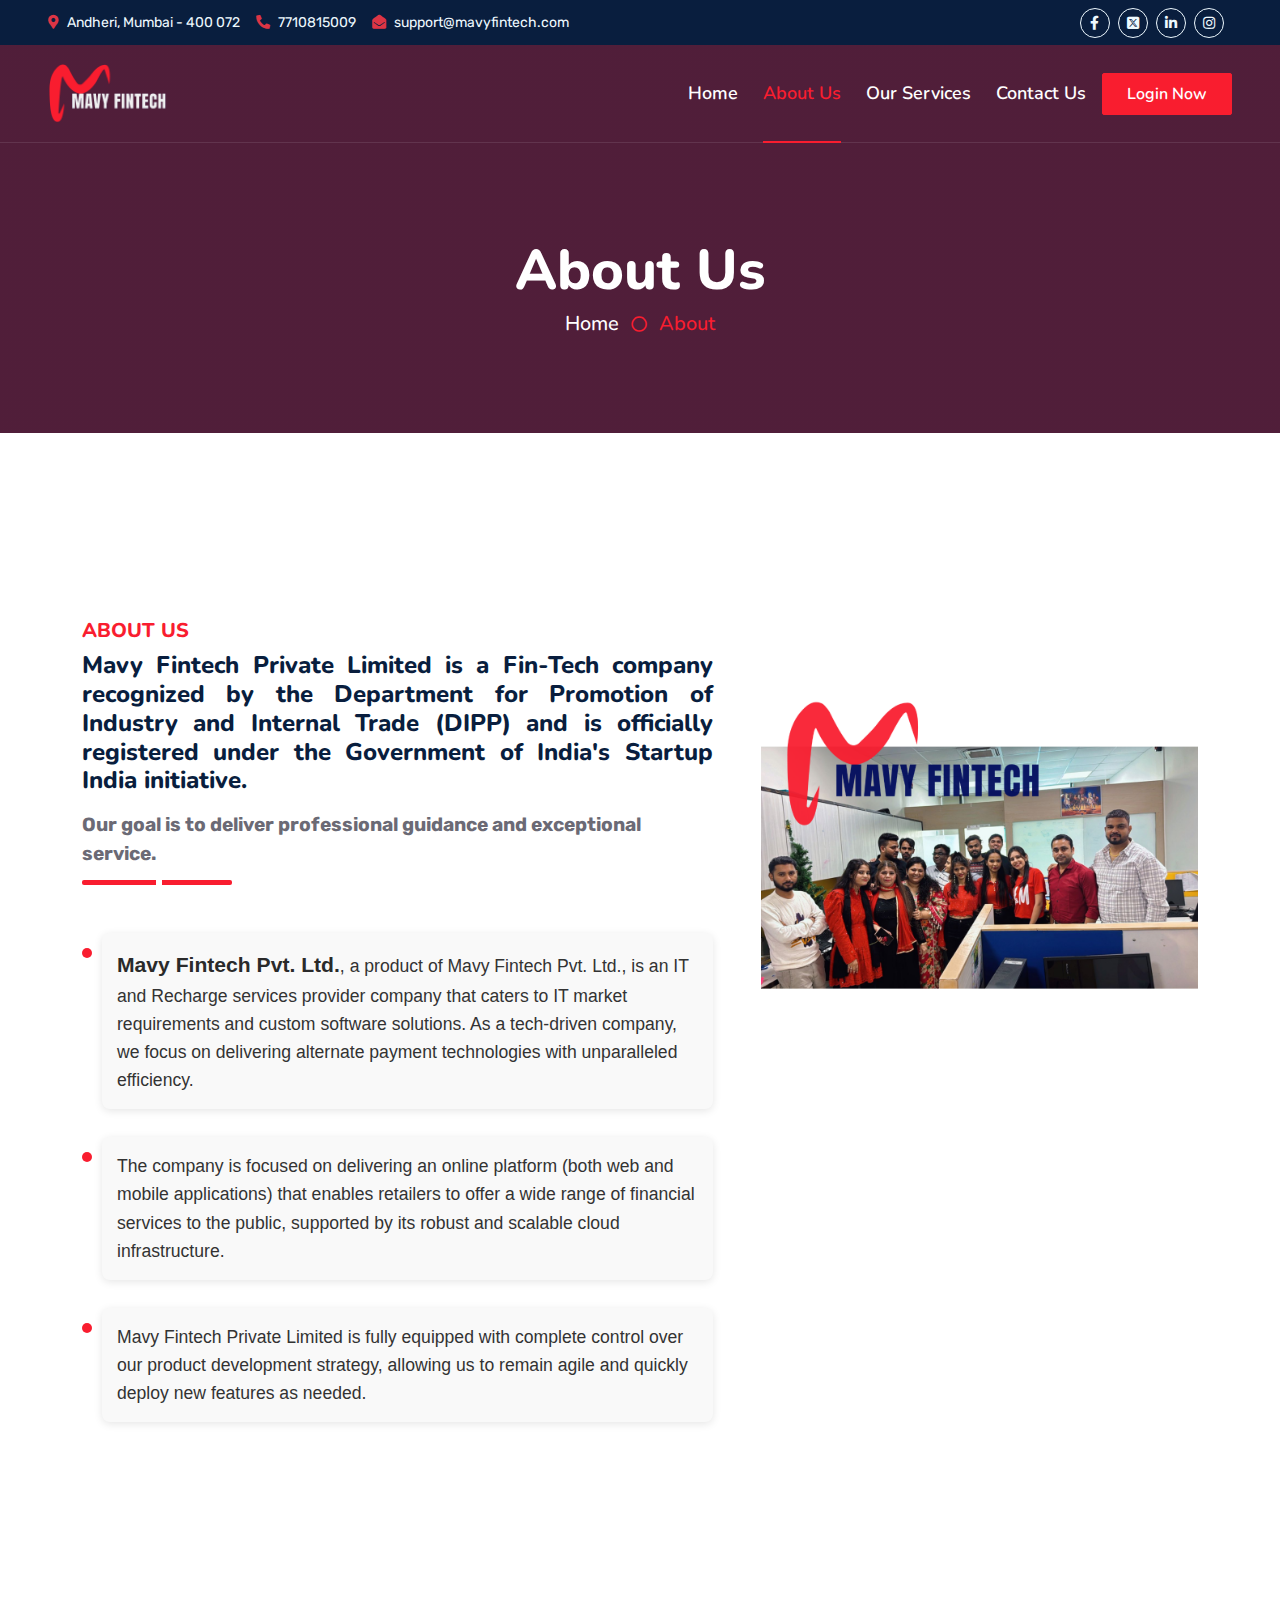
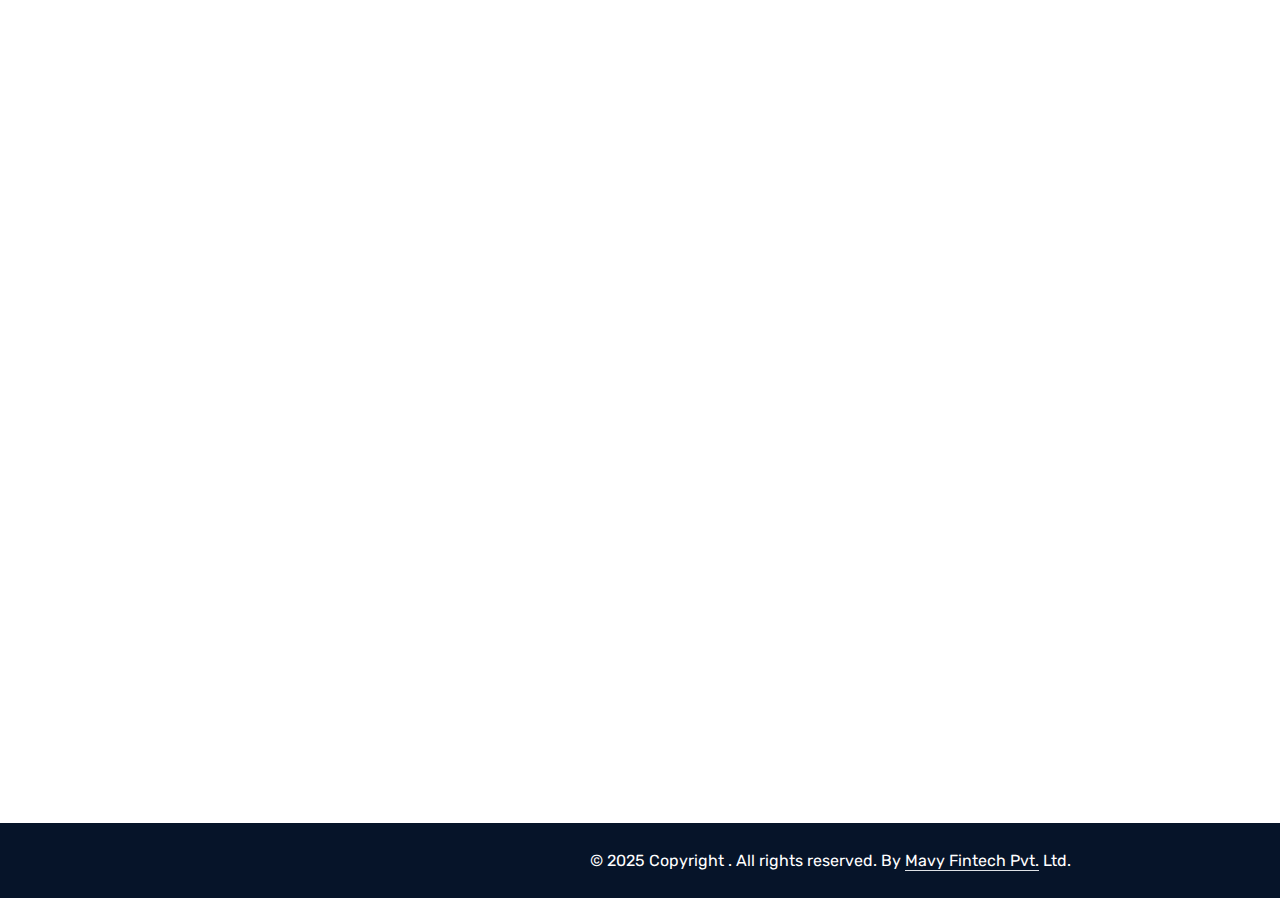
==== about.html @ 45448b8a "second commit" ====
<!DOCTYPE html>
<html lang="en">
  <head>
    <meta charset="utf-8" />
    <title>Mavy Fintech Private Limited</title>
    <meta content="width=device-width, initial-scale=1.0" name="viewport" />
    <meta content="Free HTML Templates" name="keywords" />
    <meta content="Free HTML Templates" name="description" />

    <!-- Favicon -->
    <link href="img/mavy-logo.png" rel="icon">

    <!-- Google Web Fonts -->
    <link rel="preconnect" href="https://fonts.googleapis.com" />
    <link rel="preconnect" href="https://fonts.gstatic.com" crossorigin />
    <link
      href="https://fonts.googleapis.com/css2?family=Nunito:wght@400;600;700;800&family=Rubik:wght@400;500;600;700&display=swap"
      rel="stylesheet"
    />

    <link
      href="https://cdnjs.cloudflare.com/ajax/libs/font-awesome/6.7.2/css/all.min.css"
      rel="stylesheet"
    />
    <!-- Flaticon CDN -->
    <link
      rel="stylesheet"
      href="https://cdnjs.cloudflare.com/ajax/libs/font-awesome/5.15.4/css/all.min.css"
    />

    <!-- Icon Font Stylesheet -->
    <link
      href="https://cdnjs.cloudflare.com/ajax/libs/font-awesome/5.10.0/css/all.min.css"
      rel="stylesheet"
    />
    <link
      href="https://cdn.jsdelivr.net/npm/bootstrap-icons@1.4.1/font/bootstrap-icons.css"
      rel="stylesheet"
    />

    <!-- Libraries Stylesheet -->
    <link href="lib/owlcarousel/assets/owl.carousel.min.css" rel="stylesheet" />
    <link href="lib/animate/animate.min.css" rel="stylesheet" />

    <!-- Customized Bootstrap Stylesheet -->
    <link href="css/bootstrap.min.css" rel="stylesheet" />

    <!-- Template Stylesheet -->
    <link href="css/style.css" rel="stylesheet" />
  </head>

  <body>
    <!-- Spinner Start -->
    <div
      id="spinner"
      class="show bg-white position-fixed translate-middle w-100 vh-100 top-50 start-50 d-flex align-items-center justify-content-center"
    >
      <div class="spinner"></div>
    </div>
    <!-- Spinner End -->

    <!-- Topbar Start -->
    <div class="container-fluid bg-dark px-5 d-none d-lg-block">
      <div class="row gx-0">
        <div class="col-lg-8 text-center text-lg-start mb-2 mb-lg-0">
          <div class="d-inline-flex align-items-center" style="height: 45px">
            <small class="me-3 text-light"
              ><i class="fa fa-map-marker-alt me-2 text-danger"></i>Andheri,
              Mumbai - 400 072</small
            >
            <small class="me-3 text-light"
              ><i class="fa fa-phone-alt me-2 text-danger"></i>7710815009</small
            >
            <small class="text-light"
              ><i class="fa fa-envelope-open me-2 text-danger"></i
              >support@mavyfintech.com</small
            >
          </div>
        </div>
        <div class="col-lg-4 text-center text-lg-end">
          <div class="d-inline-flex align-items-center" style="height: 45px">
            <a
              class="btn btn-sm btn-outline-light btn-sm-square rounded-circle me-2"
              href="https://www.facebook.com/mavyfintech"
              ><i class="fab fa-facebook-f fw-normal"></i
            ></a>
            <a
              class="btn btn-sm btn-outline-light btn-sm-square rounded-circle me-2"
              href="https://x.com/Mavyfintech"
              ><i class="fa-brands fa-square-x-twitter"></i
            ></a>
            <a
              class="btn btn-sm btn-outline-light btn-sm-square rounded-circle me-2"
              href="https://www.linkedin.com/company/mavy-fintech/"
              ><i class="fab fa-linkedin-in fw-normal"></i
            ></a>
            <a
              class="btn btn-sm btn-outline-light btn-sm-square rounded-circle me-2"
              href="https://www.instagram.com/mavyfintech/"
              ><i class="fab fa-instagram fw-normal"></i
            ></a>
          </div>
        </div>
      </div>
    </div>
    <!-- Topbar End -->

    <!-- Navbar Start -->
    <div class="container-fluid position-relative p-0">
      <nav class="navbar navbar-expand-lg navbar-dark px-5 py-3 py-lg-0">
        <a href="index.html" class="navbar-brand p-0">
          <img
            id="logo"
            src="img/mavy-logo-change.png"
            alt="Image"
            style="width: 120px"
          />
        </a>
        <button
          class="navbar-toggler"
          type="button"
          data-bs-toggle="collapse"
          data-bs-target="#navbarCollapse"
        >
          <span class="fa fa-bars"></span>
        </button>
        <div class="collapse navbar-collapse" id="navbarCollapse">
          <div class="navbar-nav ms-auto py-0">
            <a href="index.html" class="nav-item nav-link">Home</a>
            <a href="#aboutus" class="nav-item nav-link active">About Us</a>
            <a href="service.html" class="nav-item nav-link">Our Services</a>
            <a href="contact.html" class="nav-item nav-link">Contact Us</a>
          </div>
          <!-- <butaton
            type="button"
            class="btn text-primary ms-3"
            data-bs-toggle="modal"
            data-bs-target="#searchModal"
            ><i class="fa fa-search"></i
          ></butaton> -->
          <a
            href="#"
            class="btn btn-primary py-2 px-4 ms-3"
            >Login Now</a
          >
        </div>
      </nav>

      <div
        class="container-fluid bg-primary py-5 bg-header"
        style="margin-bottom: 90px"
      >
        <div class="row py-5">
          <div class="col-12 pt-lg-5 mt-lg-5 text-center">
            <h1 class="display-4 text-white animated zoomIn">About Us</h1>
            <a href="" class="h5 text-white">Home</a>
            <i class="far fa-circle text-primary px-2"></i>
            <a href="#aboutus" class="h5 text-primary">About</a>
          </div>
        </div>
      </div>
    </div>
    <!-- Navbar End -->

    <!-- Full Screen Search Start -->
    <div class="modal fade" id="searchModal" tabindex="-1">
      <div class="modal-dialog modal-fullscreen">
        <div class="modal-content" style="background: rgba(9, 30, 62, 0.7)">
          <div class="modal-header border-0">
            <button
              type="button"
              class="btn bg-white btn-close"
              data-bs-dismiss="modal"
              aria-label="Close"
            ></button>
          </div>
          <div
            class="modal-body d-flex align-items-center justify-content-center"
          >
            <div class="input-group" style="max-width: 600px">
              <input
                type="text"
                class="form-control bg-transparent border-primary p-3"
                placeholder="Type search keyword"
              />
              <button class="btn btn-primary px-4">
                <i class="bi bi-search"></i>
              </button>
            </div>
          </div>
        </div>
      </div>
    </div>
    <!-- Full Screen Search End -->

    <!-- About Start -->
    <div
      id="aboutus"
      class="container-fluid py-5 wow fadeInUp"
      data-wow-delay="0.1s"
    >
      <div class="container py-5">
        <div class="row g-5">
          <div class="col-lg-7">
            <div class="section-title position-relative pb-3 mb-5">
              <h5 class="fw-bold text-primary text-uppercase">About Us</h5>
              <h1
                class="mb-3"
                style="
                  font-size: 1.5rem;
                  font-weight: bold;
                  text-align: justify;
                "
              >
                Mavy Fintech Private Limited is a Fin-Tech company recognized by
                the Department for Promotion of Industry and Internal Trade
                (DIPP) and is officially registered under the Government of
                India's Startup India initiative.
              </h1>
              <span class="mb-3" style="font-weight: bold; font-size: 1.2rem"
                >Our goal is to deliver professional guidance and exceptional
                service.</span
              >
            </div>
            <div
              style="font-size: 1.1rem; color: #555; line-height: 1.6"
              class="about-details"
            >
              <ul class="company-list">
                <li class="company-item">
                  <strong>Mavy Fintech Pvt. Ltd.</strong>, a product of Mavy
                  Fintech Pvt. Ltd., is an IT and Recharge services provider
                  company that caters to IT market requirements and custom
                  software solutions. As a tech-driven company, we focus on
                  delivering alternate payment technologies with unparalleled
                  efficiency.
                </li>
                <br />
                <li class="company-item">
                  The company is focused on delivering an online platform (both
                  web and mobile applications) that enables retailers to offer a
                  wide range of financial services to the public, supported by
                  its robust and scalable cloud infrastructure.
                </li>
                <br />
                <li class="company-item">
                  Mavy Fintech Private Limited is fully equipped with complete
                  control over our product development strategy, allowing us to
                  remain agile and quickly deploy new features as needed.
                </li>
              </ul>
            </div>
            <!-- <div class="row g-0 mb-3" style="margin-top: 100px;">
              <div class="col-sm-6 wow zoomIn" data-wow-delay="0.2s">
                <h5 class="mb-3">
                  <i class="fa fa-check text-primary me-3"></i>Highest
                  Commission
                </h5>
                <h5 class="mb-3">
                  <i class="fa fa-check text-primary me-3"></i>Premium Features
                </h5>
              </div>
              <div class="col-sm-6 wow zoomIn" data-wow-delay="0.4s">
                <h5 class="mb-3">
                  <i class="fa fa-check text-primary me-3"></i>24/7 Support
                </h5>
              </div>
            </div> -->
            <div
              class="d-flex align-items-center mb-4 wow fadeIn"
              data-wow-delay="0.6s"
            >
              <!-- <div
                  class="bg-primary d-flex align-items-center justify-content-center rounded"
                  style="width: 60px; height: 60px"
                >
                  <i class="fa fa-phone-alt text-white"></i>
                </div> -->
              <!-- <div class="ps-4">
                  <h5 class="mb-2">Call to ask any question</h5>
                  <h4 class="text-primary mb-0">+012 345 6789</h4>
                </div> -->
            </div>
            <a
              href="about.html"
              class="btn btn-primary py-3 px-5 mt-3 wow zoomIn"
              data-wow-delay="0.9s"
              >Know More</a
            >
          </div>
          <div
            class="col-lg-5 text-center py-5"
            style="position: relative; min-height: 500px; overflow: hidden"
          >
            <!-- <h1
              class="text-primary"
              style="font-size: 2.2rem; font-weight: bold; margin-bottom: 20px"
            >
              Our Core Team
            </h1> -->
            <div
              style="
                position: relative;
                height: 400px;
                overflow: hidden;
                border-radius: 20px;
                /* box-shadow: 0 8px 20px rgba(0, 0, 0, 0.15); */
              "
            >
              <img
                class="wow zoomIn"
                data-wow-delay="0.9s"
                src="img/mavygroup.png"
                alt="Mavy Group"
                style="
                  width: 100%;
                  height: 100%;
                  object-fit: cover;
                  border-radius: 20px;
                  transition: transform 0.4s ease-in-out;
                "
                onmouseover="this.style.transform='scale(1.08)';"
                onmouseout="this.style.transform='scale(1)';"
              />
            </div>
            <div
              style="
                position: relative;
                height: 400px;
                overflow: hidden;
                border-radius: 20px;
                /* box-shadow: 0 8px 20px rgba(0, 0, 0, 0.15); */
              "
            >
              <img
                class="wow zoomIn"
                data-wow-delay="0.9s"
                src="img/DIPP.png"
                alt="Mavy Group"
                style="
                  width: 100%;
                  height: 100%;
                  object-fit: cover;
                  border-radius: 20px;
                  transition: transform 0.4s ease-in-out;
                "
                onmouseover="this.style.transform='scale(1.08)';"
                onmouseout="this.style.transform='scale(1)';"
              />
            </div>
          </div>
        </div>
      </div>
    </div>
    <!-- About End -->

    <!-- Premium features start -->

    <!-- Premium features end -->
    <!-- Team Start -->
    <!-- <div class="container-fluid py-5 wow fadeInUp" data-wow-delay="0.1s">
      <div class="container py-5">
        <div
          class="section-title text-center position-relative pb-3 mb-5 mx-auto"
          style="max-width: 600px"
        >
          <h5 class="fw-bold text-primary text-uppercase">Team Members</h5>
          <h1 class="mb-0">Professional Stuffs Ready to Help Your Business</h1>
        </div>
        <div class="row g-5">
          <div class="col-lg-4 wow slideInUp" data-wow-delay="0.3s">
            <div class="team-item bg-light rounded overflow-hidden">
              <div class="team-img position-relative overflow-hidden">
                <img class="img-fluid w-100" src="img/team-1.jpg" alt="" />
                <div class="team-social">
                  <a
                    class="btn btn-lg btn-primary btn-lg-square rounded"
                    href=""
                    ><i class="fab fa-twitter fw-normal"></i
                  ></a>
                  <a
                    class="btn btn-lg btn-primary btn-lg-square rounded"
                    href=""
                    ><i class="fab fa-facebook-f fw-normal"></i
                  ></a>
                  <a
                    class="btn btn-lg btn-primary btn-lg-square rounded"
                    href=""
                    ><i class="fab fa-instagram fw-normal"></i
                  ></a>
                  <a
                    class="btn btn-lg btn-primary btn-lg-square rounded"
                    href=""
                    ><i class="fab fa-linkedin-in fw-normal"></i
                  ></a>
                </div>
              </div>
              <div class="text-center py-4">
                <h4 class="text-primary">Full Name</h4>
                <p class="text-uppercase m-0">Designation</p>
              </div>
            </div>
          </div>
          <div class="col-lg-4 wow slideInUp" data-wow-delay="0.6s">
            <div class="team-item bg-light rounded overflow-hidden">
              <div class="team-img position-relative overflow-hidden">
                <img class="img-fluid w-100" src="img/team-2.jpg" alt="" />
                <div class="team-social">
                  <a
                    class="btn btn-lg btn-primary btn-lg-square rounded"
                    href=""
                    ><i class="fab fa-twitter fw-normal"></i
                  ></a>
                  <a
                    class="btn btn-lg btn-primary btn-lg-square rounded"
                    href=""
                    ><i class="fab fa-facebook-f fw-normal"></i
                  ></a>
                  <a
                    class="btn btn-lg btn-primary btn-lg-square rounded"
                    href=""
                    ><i class="fab fa-instagram fw-normal"></i
                  ></a>
                  <a
                    class="btn btn-lg btn-primary btn-lg-square rounded"
                    href=""
                    ><i class="fab fa-linkedin-in fw-normal"></i
                  ></a>
                </div>
              </div>
              <div class="text-center py-4">
                <h4 class="text-primary">Full Name</h4>
                <p class="text-uppercase m-0">Designation</p>
              </div>
            </div>
          </div>
          <div class="col-lg-4 wow slideInUp" data-wow-delay="0.9s">
            <div class="team-item bg-light rounded overflow-hidden">
              <div class="team-img position-relative overflow-hidden">
                <img class="img-fluid w-100" src="img/team-3.jpg" alt="" />
                <div class="team-social">
                  <a
                    class="btn btn-lg btn-primary btn-lg-square rounded"
                    href=""
                    ><i class="fab fa-twitter fw-normal"></i
                  ></a>
                  <a
                    class="btn btn-lg btn-primary btn-lg-square rounded"
                    href=""
                    ><i class="fab fa-facebook-f fw-normal"></i
                  ></a>
                  <a
                    class="btn btn-lg btn-primary btn-lg-square rounded"
                    href=""
                    ><i class="fab fa-instagram fw-normal"></i
                  ></a>
                  <a
                    class="btn btn-lg btn-primary btn-lg-square rounded"
                    href=""
                    ><i class="fab fa-linkedin-in fw-normal"></i
                  ></a>
                </div>
              </div>
              <div class="text-center py-4">
                <h4 class="text-primary">Full Name</h4>
                <p class="text-uppercase m-0">Designation</p>
              </div>
            </div>
          </div>
        </div>
      </div>
    </div> -->
    <!-- Team End -->

    <!-- Vendor Start -->
    <div class="container-fluid py-5 wow fadeInUp" data-wow-delay="0.1s">
      <div class="container py-5 mb-5">
        <div
          class="section-title text-center position-relative pb-3 mb-5 mx-auto"
          style="max-width: 600px"
        >
          <h1 class="mb-0">Our Trusted Alliances</h1>
        </div>
        <div class="bg-white">
          <div class="owl-carousel vendor-carousel">
            <img src="img/touras.png" alt="Touras Logo" />
            <img src="img/ISERVEU-MAIN-LOGO.png" alt="ISERVEU Logo" />
            <img
              src="img/Airtel_Payments_Bank_logo.svg.png"
              alt="Airtel Logo"
            />
            <img src="img/PayMonk_Logo-300x110.png" alt="PayMonk Logo" />
            <img src="img/MobiKwik-Logo-png_480x480.png" alt="MobiKwik Logo" />
          </div>
        </div>
      </div>
    </div>

    <!-- Vendor End -->

    <!-- Footer Start -->
    <div
      class="container-fluid bg-dark text-light mt-5 wow fadeInUp"
      data-wow-delay="0.1s"
    >
      <div class="container">
        <div class="row gx-5">
          <div class="col-lg-4 col-md-6 footer-about">
            <div
              class="d-flex flex-column align-items-start justify-content-center text-center h-100 p-4"
              style="background-color: #030734"
            >
              <a href="index.html" class="navbar-brand">
                <img
                  id="logo"
                  src="img/mavy-logo-change.png"
                  alt="Image"
                  style="width: 120px"
                />
              </a>
              <p class="mt-3 mb-4" style="text-align: justify">
                Mavy Fintech Pvt. Ltd. a Product of Mavy Fintech Pvt. Ltd. is an
                IT and Recharge services provider company and deals with IT
                market Requirements and custom software. Ours is a tech driven
                company, focusing on alternate payment technologies.
              </p>
            </div>
          </div>
          <div class="col-lg-8 col-md-6">
            <div class="row gx-5">
              <div class="col-lg-4 col-md-12 pt-5 mb-5">
                <div
                  class="section-title section-title-sm position-relative pb-3 mb-4"
                >
                  <h3 class="text-light mb-0">Get In Touch</h3>
                </div>
                <div class="d-flex mb-2">
                  <i class="bi bi-geo-alt text-primary me-2"></i>
                  <p class="mb-0">Andheri, Mumbai - 400 072</p>
                </div>
                <div class="d-flex mb-2">
                  <i class="bi bi-envelope-open text-primary me-2"></i>
                  <p class="mb-0">support@mavyfintech.com</p>
                </div>
                <div class="d-flex mb-2">
                  <i class="bi bi-telephone text-primary me-2"></i>
                  <p class="mb-0">7710815009</p>
                </div>
                <div class="d-flex mt-4">
                  <a
                    class="btn btn-primary btn-square me-2"
                    href="https://www.facebook.com/mavyfintech"
                    ><i class="fab fa-facebook-f fw-normal"></i
                  ></a>
                  <a
                    class="btn btn-primary btn-square me-2"
                    href="https://x.com/Mavyfintech"
                    ><i class="fa-brands fa-square-x-twitter"></i
                  ></a>
                  <a
                    class="btn btn-primary btn-square me-2"
                    href="https://www.linkedin.com/company/mavy-fintech/ "
                    ><i class="fab fa-linkedin-in fw-normal"></i
                  ></a>
                  <a
                    class="btn btn-primary btn-square"
                    href="https://www.instagram.com/mavyfintech/"
                    ><i class="fab fa-instagram fw-normal"></i
                  ></a>
                </div>
              </div>
              <div class="col-lg-4 col-md-12 pt-0 pt-lg-5 mb-5">
                <div
                  class="section-title section-title-sm position-relative pb-3 mb-4"
                >
                  <h3 class="text-light mb-0">Quick Links</h3>
                </div>
                <div
                  class="link-animated d-flex flex-column justify-content-start"
                >
                  <a class="text-light mb-2" href="index.html"
                    ><i class="bi bi-arrow-right text-primary me-2"></i>Home</a
                  >
                  <a class="text-light mb-2" href="#aboutus"
                    ><i class="bi bi-arrow-right text-primary me-2"></i>About Us
                    </a
                  >
                  <a class="text-light mb-2" href="service.html"
                    ><i class="bi bi-arrow-right text-primary me-2"></i>Our
                    Services</a
                  >
                  <!-- <a class="text-light mb-2" href="#"
                  ><i class="bi bi-arrow-right text-primary me-2"></i>Meet The
                  Team</a
                > -->
                  <!-- <a class="text-light mb-2" href="#"
                  ><i class="bi bi-arrow-right text-primary me-2"></i>Latest
                  Blog</a
                > -->
                  <a class="text-light" href="contact.html"
                    ><i class="bi bi-arrow-right text-primary me-2"></i>Contact
                    Us</a
                  >
                </div>
              </div>
              <div class="col-lg-4 col-md-12 pt-0 pt-lg-5 mb-5">
                <div
                  class="section-title section-title-sm position-relative pb-3 mb-4"
                >
                  <h3 class="text-light mb-0">Terms & Policies</h3>
                </div>
                <div
                  class="link-animated d-flex flex-column justify-content-start"
                >
                  <a class="text-light mb-2" href="term&condition.html"
                    ><i class="bi bi-arrow-right text-primary me-2"></i>Terms &
                    Conditions</a
                  >
                  <a class="text-light mb-2" href="#"
                    ><i class="bi bi-arrow-right text-primary me-2"></i>Privacy
                    Policy</a
                  >
                  <a class="text-light mb-2" href="#"
                    ><i class="bi bi-arrow-right text-primary me-2"></i>Refunds
                    & Cancellations</a
                  >
                </div>
              </div>
            </div>
          </div>
        </div>
      </div>
    </div>
    <div class="container-fluid text-white" style="background: #061429">
      <div class="container text-center">
        <div class="row justify-content-end">
          <div class="col-lg-8 col-md-6">
            <div
              class="d-flex align-items-center justify-content-center"
              style="height: 75px"
            >
              <p class="mb-0">
                &copy; 2025 Copyright . All rights reserved. By
                <a class="text-white border-bottom" href="#"
                  >Mavy Fintech Pvt.</a
                >
                Ltd.
              </p>
            </div>
          </div>
        </div>
      </div>
    </div>
    <!-- Footer End -->

    <!-- Back to Top -->
    <a href="#" class="btn btn-lg btn-primary btn-lg-square rounded back-to-top"
      ><i class="bi bi-arrow-up"></i
    ></a>

    <!-- JavaScript Libraries -->
    <script src="https://code.jquery.com/jquery-3.4.1.min.js"></script>
    <script src="https://cdn.jsdelivr.net/npm/bootstrap@5.0.0/dist/js/bootstrap.bundle.min.js"></script>
    <script src="lib/wow/wow.min.js"></script>
    <script src="lib/easing/easing.min.js"></script>
    <script src="lib/waypoints/waypoints.min.js"></script>
    <script src="lib/counterup/counterup.min.js"></script>
    <script src="lib/owlcarousel/owl.carousel.min.js"></script>

    <!-- Template Javascript -->
    <script src="js/main.js"></script>
    <script>
      window.addEventListener("load", () => {
        const listItems = document.querySelectorAll("ul li");
        listItems.forEach((item, index) => {
          setTimeout(() => {
            item.classList.add("show");
          }, index * 200); // Delay for each item to create staggered animation
        });
      });
    </script>
  </body>
</html>
---- css/style.css ----
/********** Template CSS **********/
:root {
  --primary: #f91d2f;
  --secondary: #34ad54;
  --light: #eef9ff;
  --dark: #091e3e;
}

/*** Spinner ***/
.spinner {
  width: 40px;
  height: 40px;
  background: var(--primary);
  margin: 100px auto;
  -webkit-animation: sk-rotateplane 1.2s infinite ease-in-out;
  animation: sk-rotateplane 1.2s infinite ease-in-out;
}

@-webkit-keyframes sk-rotateplane {
  0% {
    -webkit-transform: perspective(120px);
  }
  50% {
    -webkit-transform: perspective(120px) rotateY(180deg);
  }
  100% {
    -webkit-transform: perspective(120px) rotateY(180deg) rotateX(180deg);
  }
}

@keyframes sk-rotateplane {
  0% {
    transform: perspective(120px) rotateX(0deg) rotateY(0deg);
    -webkit-transform: perspective(120px) rotateX(0deg) rotateY(0deg);
  }
  50% {
    transform: perspective(120px) rotateX(-180.1deg) rotateY(0deg);
    -webkit-transform: perspective(120px) rotateX(-180.1deg) rotateY(0deg);
  }
  100% {
    transform: perspective(120px) rotateX(-180deg) rotateY(-179.9deg);
    -webkit-transform: perspective(120px) rotateX(-180deg) rotateY(-179.9deg);
  }
}

#spinner {
  opacity: 0;
  visibility: hidden;
  transition: opacity 0.5s ease-out, visibility 0s linear 0.5s;
  z-index: 99999;
}

#spinner.show {
  transition: opacity 0.5s ease-out, visibility 0s linear 0s;
  visibility: visible;
  opacity: 1;
}

/*** Heading ***/
h1,
h2,
.fw-bold {
  font-weight: 800 !important;
}

h3,
h4,
.fw-semi-bold {
  font-weight: 700 !important;
}

h5,
h6,
.fw-medium {
  font-weight: 600 !important;
}

/*** Button ***/
.btn {
  font-family: "Nunito", sans-serif;
  font-weight: 600;
  transition: 0.5s;
}

.btn-primary,
.btn-secondary {
  color: #ffffff;
  box-shadow: inset 0 0 0 50px transparent;
}

.btn-primary:hover {
  box-shadow: inset 0 0 0 0 var(--primary);
}

.btn-secondary:hover {
  box-shadow: inset 0 0 0 0 var(--secondary);
}

.btn-square {
  width: 36px;
  height: 36px;
}

.btn-sm-square {
  width: 30px;
  height: 30px;
}

.btn-lg-square {
  width: 48px;
  height: 48px;
}

.btn-square,
.btn-sm-square,
.btn-lg-square {
  padding-left: 0;
  padding-right: 0;
  text-align: center;
}

/*** Navbar ***/
.navbar-dark .navbar-nav .nav-link {
  font-family: "Nunito", sans-serif;
  position: relative;
  margin-left: 25px;
  padding: 35px 0;
  color: #ffffff;
  font-size: 18px;
  font-weight: 600;
  outline: none;
  transition: 0.5s;
}

.sticky-top.navbar-dark .navbar-nav .nav-link {
  padding: 20px 0;
  color: var(--dark);
}

.navbar-dark .navbar-nav .nav-link:hover,
.navbar-dark .navbar-nav .nav-link.active {
  color: var(--primary);
}

.navbar-dark .navbar-brand h1 {
  color: #ffffff;
}

.navbar-dark .navbar-toggler {
  color: var(--primary) !important;
  border-color: var(--primary) !important;
}

@media (max-width: 991.98px) {
  .sticky-top.navbar-dark {
    position: relative;
    background: #ffffff;
  }

  .navbar-dark .navbar-nav .nav-link,
  .navbar-dark .navbar-nav .nav-link.show,
  .sticky-top.navbar-dark .navbar-nav .nav-link {
    padding: 10px 0;
    color: var(--light);
  }

  .navbar{
    background-color: #2a2a2a;
  }

  .navbar-dark .navbar-brand h1 {
    color: var(--primary);
  }
}

@media (min-width: 992px) {
  .navbar-dark {
    position: absolute;
    width: 100%;
    top: 0;
    left: 0;
    border-bottom: 1px solid rgba(256, 256, 256, 0.1);
    z-index: 999;
  }

  .sticky-top.navbar-dark {
    position: fixed;
    background: #ffffff;
  }

  .navbar-dark .navbar-nav .nav-link::before {
    position: absolute;
    content: "";
    width: 0;
    height: 2px;
    bottom: -1px;
    left: 50%;
    background: var(--primary);
    transition: 0.5s;
  }

  .navbar-dark .navbar-nav .nav-link:hover::before,
  .navbar-dark .navbar-nav .nav-link.active::before {
    width: 100%;
    left: 0;
  }

  .navbar-dark .navbar-nav .nav-link.nav-contact::before {
    display: none;
  }

  .sticky-top.navbar-dark .navbar-brand h1 {
    color: var(--primary);
  }
}

/*** Carousel ***/
.carousel-caption {
  top: 0;
  left: 0;
  right: 0;
  bottom: 0;
  background: rgba(9, 30, 62, 0.7);
  z-index: 1;
}

@media (max-width: 576px) {
  .carousel-caption h5 {
    font-size: 14px;
    font-weight: 500 !important;
  }

  .carousel-caption h1 {
    font-size: 30px;
    font-weight: 600 !important;
  }
}

.carousel-control-prev,
.carousel-control-next {
  width: 10%;
}

.carousel-control-prev-icon,
.carousel-control-next-icon {
  width: 3rem;
  height: 3rem;
}

/*** Section Title ***/
.section-title::before {
  position: absolute;
  content: "";
  width: 150px;
  height: 5px;
  left: 0;
  bottom: 0;
  background: var(--primary);
  border-radius: 2px;
}

.section-title.text-center::before {
  left: 50%;
  margin-left: -75px;
}

.section-title.section-title-sm::before {
  width: 90px;
  height: 3px;
}

.section-title::after {
  position: absolute;
  content: "";
  width: 6px;
  height: 5px;
  bottom: 0px;
  background: #ffffff;
  -webkit-animation: section-title-run 5s infinite linear;
  animation: section-title-run 5s infinite linear;
}

.section-title.section-title-sm::after {
  width: 4px;
  height: 3px;
}

.section-title.text-center::after {
  -webkit-animation: section-title-run-center 5s infinite linear;
  animation: section-title-run-center 5s infinite linear;
}

.section-title.section-title-sm::after {
  -webkit-animation: section-title-run-sm 5s infinite linear;
  animation: section-title-run-sm 5s infinite linear;
}

@-webkit-keyframes section-title-run {
  0% {
    left: 0;
  }
  50% {
    left: 145px;
  }
  100% {
    left: 0;
  }
}

@-webkit-keyframes section-title-run-center {
  0% {
    left: 50%;
    margin-left: -75px;
  }
  50% {
    left: 50%;
    margin-left: 45px;
  }
  100% {
    left: 50%;
    margin-left: -75px;
  }
}

@-webkit-keyframes section-title-run-sm {
  0% {
    left: 0;
  }
  50% {
    left: 85px;
  }
  100% {
    left: 0;
  }
}

/*** Service ***/
.service-item {
  position: relative;
  height: 300px;
  padding: 0 30px;
  transition: 0.5s;
}

.service-item .service-icon {
  margin-bottom: 30px;
  width: 60px;
  height: 60px;
  display: flex;
  align-items: center;
  justify-content: center;
  background: var(--primary);
  border-radius: 2px;
  transform: rotate(0deg);
}

.service-item .service-icon i {
  transform: rotate(45deg);
}

.service-item a.btn {
  position: absolute;
  width: 60px;
  bottom: -48px;
  left: 50%;
  margin-left: -30px;
  opacity: 0;
}

.service-item:hover a.btn {
  bottom: -24px;
  opacity: 1;
}

/*** Testimonial ***/
.testimonial-carousel .owl-dots {
  margin-top: 15px;
  display: flex;
  align-items: flex-end;
  justify-content: center;
}

.testimonial-carousel .owl-dot {
  position: relative;
  display: inline-block;
  margin: 0 5px;
  width: 15px;
  height: 15px;
  background: #dddddd;
  border-radius: 2px;
  transition: 0.5s;
}

.testimonial-carousel .owl-dot.active {
  width: 30px;
  background: var(--primary);
}

.testimonial-carousel .owl-item.center {
  position: relative;
  z-index: 1;
}

.testimonial-carousel .owl-item .testimonial-item {
  transition: 0.5s;
}

.testimonial-carousel .owl-item.center .testimonial-item {
  background: #ffffff !important;
  box-shadow: 0 0 30px #dddddd;
}

/*** Team ***/
.team-item {
  transition: 0.5s;
}

.team-social {
  position: absolute;
  width: 100%;
  height: 100%;
  top: 0;
  left: 0;
  display: flex;
  align-items: center;
  justify-content: center;
  transition: 0.5s;
}

.team-social a.btn {
  position: relative;
  margin: 0 3px;
  margin-top: 100px;
  opacity: 0;
}

.team-item:hover {
  box-shadow: 0 0 30px #dddddd;
}

.team-item:hover .team-social {
  background: rgba(9, 30, 62, 0.7);
}

.team-item:hover .team-social a.btn:first-child {
  opacity: 1;
  margin-top: 0;
  transition: 0.3s 0s;
}

.team-item:hover .team-social a.btn:nth-child(2) {
  opacity: 1;
  margin-top: 0;
  transition: 0.3s 0.05s;
}

.team-item:hover .team-social a.btn:nth-child(3) {
  opacity: 1;
  margin-top: 0;
  transition: 0.3s 0.1s;
}

.team-item:hover .team-social a.btn:nth-child(4) {
  opacity: 1;
  margin-top: 0;
  transition: 0.3s 0.15s;
}

.team-item .team-img img,
.blog-item .blog-img img {
  transition: 0.5s;
}

.team-item:hover .team-img img,
.blog-item:hover .blog-img img {
  transform: scale(1.15);
}

/*** Miscellaneous ***/
@media (min-width: 991.98px) {
  .facts {
    position: relative;
    margin-top: -75px;
    z-index: 1;
  }
}

.back-to-top {
  position: fixed;
  display: none;
  right: 45px;
  bottom: 45px;
  z-index: 99;
}

.bg-header {
  background: linear-gradient(rgba(9, 30, 62, 0.7), rgba(9, 30, 62, 0.7)),
    url(../img/creative-people-working-office.jpg) center center no-repeat;
  background-size: cover;
}

.bg-terms {
  background: linear-gradient(rgba(9, 30, 62, 0.7), rgba(9, 30, 62, 0.7)),
    url(../img/tc.jpg) center center no-repeat !important;
  background-size: cover !important;
}

.bg-contact {
  background: linear-gradient(rgba(9, 30, 62, 0.7), rgba(9, 30, 62, 0.7)),
    url(../img/constact-us.jpg) center center no-repeat !important;
  background-size: cover !important;
}

.bg-service {
  background: linear-gradient(rgba(9, 30, 62, 0.7), rgba(9, 30, 62, 0.7)),
    url(../img/service.png) center center no-repeat !important;
  background-size: cover !important;
}

.link-animated a {
  transition: 0.5s;
}

.link-animated a:hover {
  padding-left: 10px;
}

@media (min-width: 767.98px) {
  .footer-about {
    margin-bottom: -75px;
  }
}

.service-section {
  .service-item {
    position: relative;
    background-color: transparent; /* Default transparent background */
    overflow: hidden; /* Hide overflowing pseudo-element */
    border-radius: 10px; /* To match the pseudo-element */
    transition: transform 0.3s ease, box-shadow 0.3s ease;
  }

  .service-item::before {
    content: "";
    position: absolute;
    top: 0;
    left: 0;
    width: 0;
    height: 100%;
    background-color: #091e3e !important; /* Fill color */
    z-index: 0;
    transition: width 0.5s ease; /* Smooth width transition */
  }

  .service-item:hover::before {
    width: 100%; /* Fully fill the background */
  }

  .service-item * {
    position: relative; /* Ensure content stays above the pseudo-element */
    z-index: 1;
  }

  .service-icon img {
    transition: transform 0.3s ease;
  }

  .service-item:hover .service-icon img {
    transform: scale(1.2);
  }

  .service-item h4,
  .service-item p {
    transition: color 0.3s ease;
  }

  .service-item:hover h4,
  .service-item:hover p {
    color: #ffffff; /* Text color changes to white */
  }

  .btn-primary {
    opacity: 0;
    transform: translateY(20px);
    transition: opacity 0.3s ease, transform 0.3s ease;
  }

  .service-item:hover .btn-primary {
    opacity: 1;
    transform: translateY(0);
  }
}

/* About Us details sections */
.company-list {
  list-style-type: none; /* Remove default list bullets */
  padding-left: 20px; /* Space to the left of the list */
}

.company-item {
  position: relative; /* To position custom dot relative to the list item */
  background-color: #f9f9f9;
  padding: 15px;
  /* margin: 10px 0; */
  border-radius: 8px;
  box-shadow: 0 2px 8px rgba(0, 0, 0, 0.1);
  font-family: "Arial", sans-serif;
  color: #333;
  transition: transform 0.3s ease, box-shadow 0.3s ease;
}

.company-item:hover {
  transform: translateY(-5px);
  box-shadow: 0 4px 15px rgba(0, 0, 0, 0.2);
}

.company-item strong {
  color: #2a2a2a;
  font-size: 1.2em;
}

.company-item p {
  /* margin: 10px 0; */
  line-height: 1.6;
  font-size: 0.95em;
  color: #555;
}

/* Custom Dot (Bullet) Styling */
.company-item::before {
  content: ""; /* Empty content to create a pseudo element */
  position: absolute;
  left: -20px; /* Position to the left of the item */
  top: 15px; /* Align vertically with text */
  width: 10px; /* Set the size of the dot */
  height: 10px; /* Set the size of the dot */
  background-color: #f91d2f; /* Blue color for the dot */
  border-radius: 50%; /* Circular shape */
}

.vendor-carousel img {
  display: block;
  margin: 0 auto;
  max-height: 150px; /* Adjust the height based on your preference */
  object-fit: contain; /* Ensures the image fits without distortion */
  padding: 10px; /* Adds space around the images */
}
.vendor-carousel {
  display: flex;
  justify-content: center;
  align-items: center;
  gap: 20px; /* Space between images */
}

/* terms and conditions */
.terms-section {
  .section-title-term {
    font-size: 22px;
    font-weight: bold;
    margin-bottom: 20px;
  }
  .terms-text {
    font-size: 16px;
    line-height: 1.8;
    text-align: justify;
  }
  .terms-text strong {
    font-weight: bold;
  }
}


/* contact section */

.contact-box {
  transition: transform 0.3s ease, box-shadow 0.3s ease;
}

.contact-box:hover {
  transform: translateY(-10px) scale(1.05);
  /* box-shadow: 0px 15px 30px rgba(0, 0, 0, 0.1); */
}

.contact-box .icon {
  transition: background-color 0.3s ease, transform 0.3s ease;
}

.contact-box:hover .icon {
  background-color: #0056b3; /* Darker primary color on hover */
  transform: rotate(15deg);
}

.contact-box:hover h4 {
  color: #0056b3; /* Change the color of the text on hover */
}

.contact-box .ps-4 h5 {
  transition: color 0.3s ease;
}

.contact-box:hover .ps-4 h5 {
  color: #0056b3; /* Change header color on hover */
}
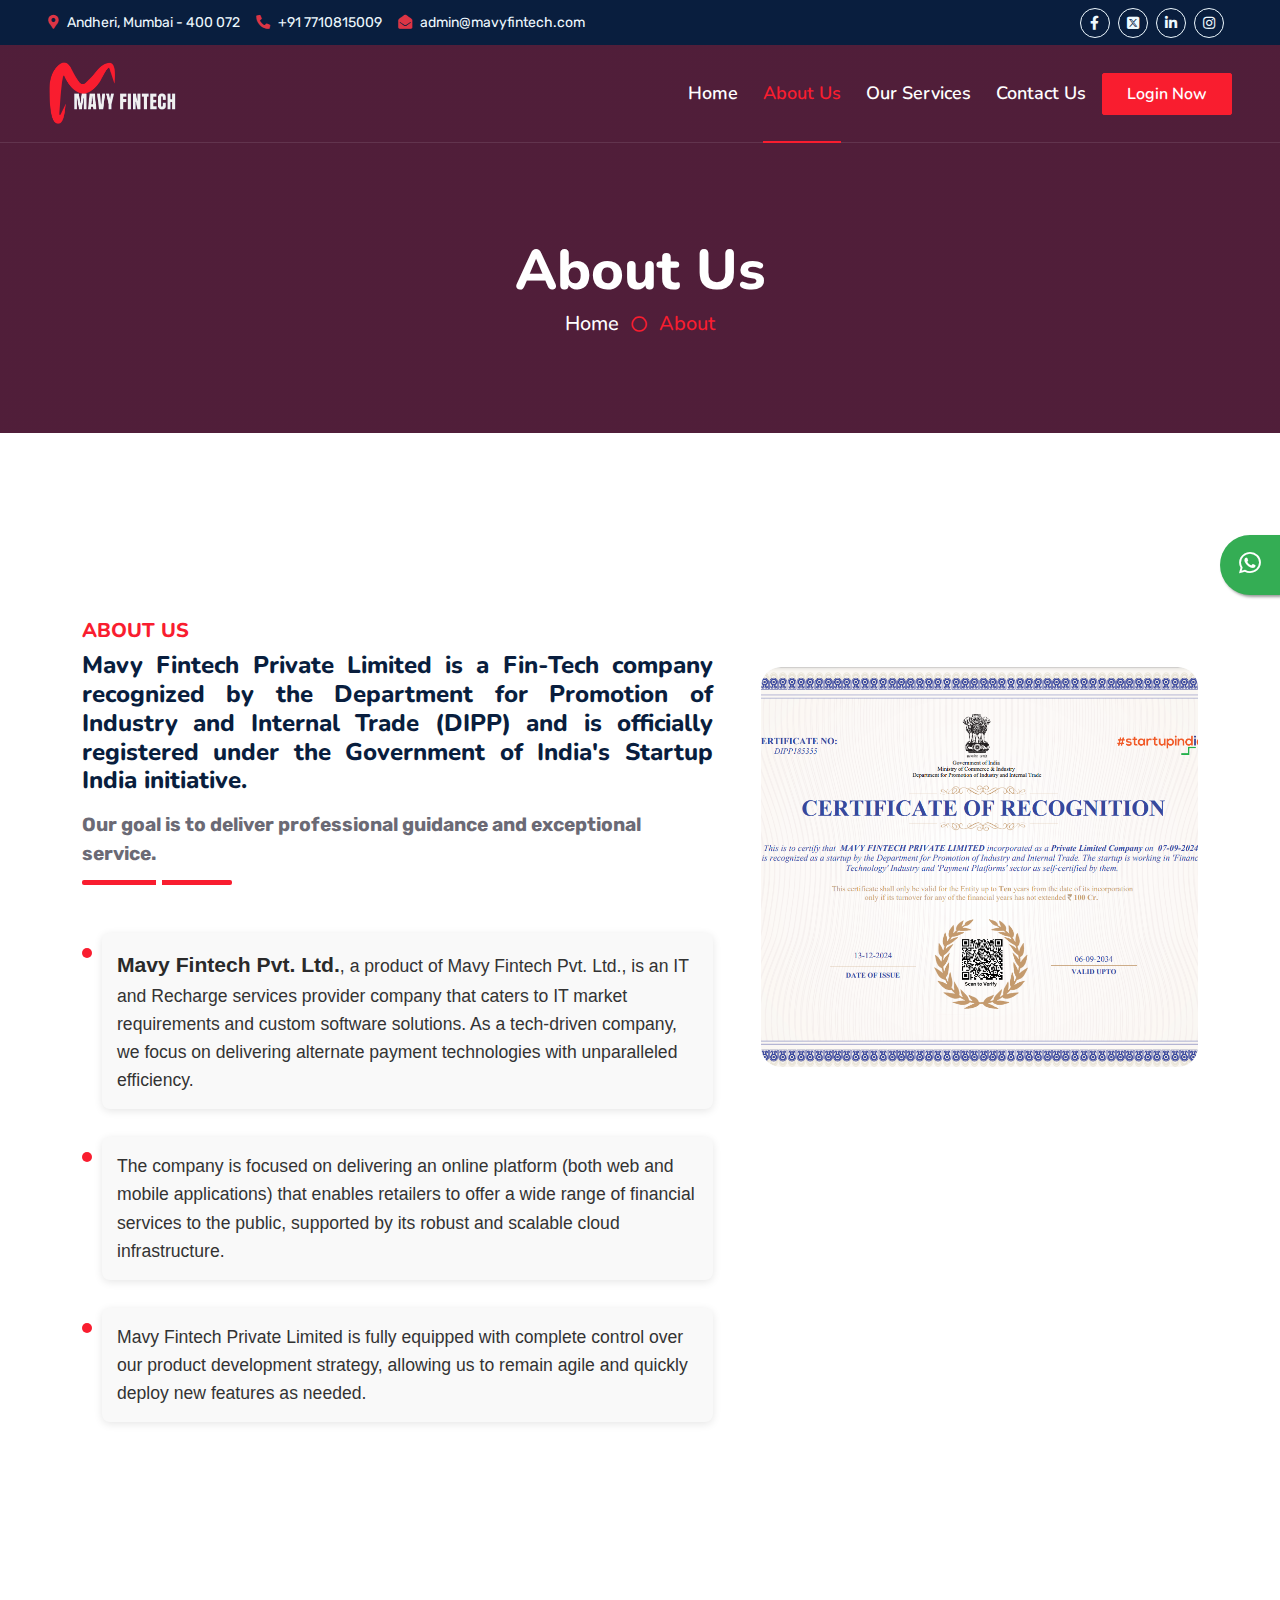
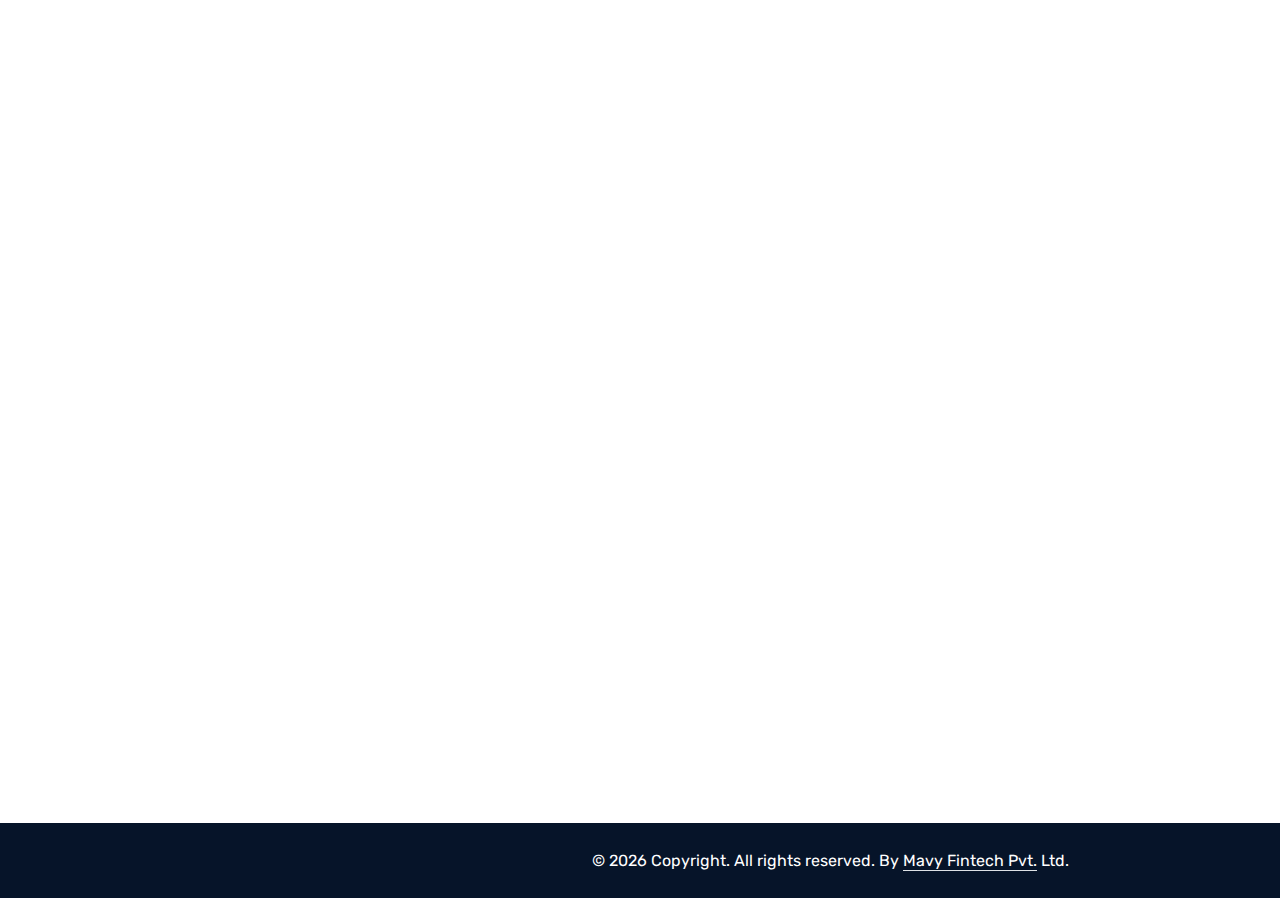
==== commit 58b702ef: "module changes done" ====
--- a/about.html
+++ b/about.html
@@ -8,7 +8,7 @@
     <meta content="Free HTML Templates" name="description" />
 
     <!-- Favicon -->
-    <link href="img/mavy-logo.png" rel="icon">
+    <link href="img/mavy-logo.png" rel="icon" />
 
     <!-- Google Web Fonts -->
     <link rel="preconnect" href="https://fonts.googleapis.com" />
@@ -69,11 +69,12 @@
               Mumbai - 400 072</small
             >
             <small class="me-3 text-light"
-              ><i class="fa fa-phone-alt me-2 text-danger"></i>7710815009</small
+              ><i class="fa fa-phone-alt me-2 text-danger"></i>+91
+              7710815009</small
             >
             <small class="text-light"
               ><i class="fa fa-envelope-open me-2 text-danger"></i
-              >support@mavyfintech.com</small
+              >admin@mavyfintech.com</small
             >
           </div>
         </div>
@@ -113,7 +114,7 @@
             id="logo"
             src="img/mavy-logo-change.png"
             alt="Image"
-            style="width: 120px"
+            style="width: 130px"
           />
         </a>
         <button
@@ -138,11 +139,7 @@
             data-bs-target="#searchModal"
             ><i class="fa fa-search"></i
           ></butaton> -->
-          <a
-            href="#"
-            class="btn btn-primary py-2 px-4 ms-3"
-            >Login Now</a
-          >
+          <a href="#" class="btn btn-primary py-2 px-4 ms-3">Login Now</a>
         </div>
       </nav>
 
@@ -310,6 +307,31 @@
               <img
                 class="wow zoomIn"
                 data-wow-delay="0.9s"
+                src="img/DIPP.png"
+                alt="Mavy Group"
+                style="
+                  width: 100%;
+                  height: 100%;
+                  object-fit: cover;
+                  border-radius: 20px;
+                  transition: transform 0.4s ease-in-out;
+                "
+                onmouseover="this.style.transform='scale(1.08)';"
+                onmouseout="this.style.transform='scale(1)';"
+              />
+            </div>
+            <div
+              style="
+                position: relative;
+                height: 400px;
+                overflow: hidden;
+                border-radius: 20px;
+                /* box-shadow: 0 8px 20px rgba(0, 0, 0, 0.15); */
+              "
+            >
+              <img
+                class="wow zoomIn"
+                data-wow-delay="0.9s"
                 src="img/mavygroup.png"
                 alt="Mavy Group"
                 style="
@@ -323,31 +345,6 @@
                 onmouseout="this.style.transform='scale(1)';"
               />
             </div>
-            <div
-              style="
-                position: relative;
-                height: 400px;
-                overflow: hidden;
-                border-radius: 20px;
-                /* box-shadow: 0 8px 20px rgba(0, 0, 0, 0.15); */
-              "
-            >
-              <img
-                class="wow zoomIn"
-                data-wow-delay="0.9s"
-                src="img/DIPP.png"
-                alt="Mavy Group"
-                style="
-                  width: 100%;
-                  height: 100%;
-                  object-fit: cover;
-                  border-radius: 20px;
-                  transition: transform 0.4s ease-in-out;
-                "
-                onmouseover="this.style.transform='scale(1.08)';"
-                onmouseout="this.style.transform='scale(1)';"
-              />
-            </div>
           </div>
         </div>
       </div>
@@ -368,7 +365,73 @@
           <h1 class="mb-0">Professional Stuffs Ready to Help Your Business</h1>
         </div>
         <div class="row g-5">
-          <div class="col-lg-4 wow slideInUp" data-wow-delay="0.3s">
+          <div class="col-lg-3 wow slideInUp" data-wow-delay="0.3s">
+            <div class="team-item bg-light rounded overflow-hidden">
+              <div class="team-img position-relative overflow-hidden">
+                <img class="img-fluid w-100" src="img/akhtarsir.jpeg" alt="" />
+                <div class="team-social">
+                  <a
+                    class="btn btn-lg btn-primary btn-lg-square rounded"
+                    href=""
+                    ><i class="fab fa-twitter fw-normal"></i
+                  ></a>
+                  <a
+                    class="btn btn-lg btn-primary btn-lg-square rounded"
+                    href=""
+                    ><i class="fab fa-facebook-f fw-normal"></i
+                  ></a>
+                  <a
+                    class="btn btn-lg btn-primary btn-lg-square rounded"
+                    href=""
+                    ><i class="fab fa-instagram fw-normal"></i
+                  ></a>
+                  <a
+                    class="btn btn-lg btn-primary btn-lg-square rounded"
+                    href=""
+                    ><i class="fab fa-linkedin-in fw-normal"></i
+                  ></a>
+                </div>
+              </div>
+              <div class="text-center py-4">
+                <h4 class="text-primary">Mr. Akhtar Sir</h4>
+                <p class="text-uppercase m-0">CEO</p>
+              </div>
+            </div>
+          </div>
+          <div class="col-lg-3 wow slideInUp" data-wow-delay="0.6s">
+            <div class="team-item bg-light rounded overflow-hidden">
+              <div class="team-img position-relative overflow-hidden">
+                <img class="img-fluid w-100" src="img/anjansir.jpeg" alt="" />
+                <div class="team-social">
+                  <a
+                    class="btn btn-lg btn-primary btn-lg-square rounded"
+                    href=""
+                    ><i class="fab fa-twitter fw-normal"></i
+                  ></a>
+                  <a
+                    class="btn btn-lg btn-primary btn-lg-square rounded"
+                    href=""
+                    ><i class="fab fa-facebook-f fw-normal"></i
+                  ></a>
+                  <a
+                    class="btn btn-lg btn-primary btn-lg-square rounded"
+                    href=""
+                    ><i class="fab fa-instagram fw-normal"></i
+                  ></a>
+                  <a
+                    class="btn btn-lg btn-primary btn-lg-square rounded"
+                    href=""
+                    ><i class="fab fa-linkedin-in fw-normal"></i
+                  ></a>
+                </div>
+              </div>
+              <div class="text-center py-4">
+                <h4 class="text-primary">Mr. Anjan Sir</h4>
+                <p class="text-uppercase m-0">Designation</p>
+              </div>
+            </div>
+          </div>
+          <div class="col-lg-3 wow slideInUp" data-wow-delay="0.6s">
             <div class="team-item bg-light rounded overflow-hidden">
               <div class="team-img position-relative overflow-hidden">
                 <img class="img-fluid w-100" src="img/team-1.jpg" alt="" />
@@ -396,12 +459,12 @@
                 </div>
               </div>
               <div class="text-center py-4">
-                <h4 class="text-primary">Full Name</h4>
+                <h4 class="text-primary">Mr. Anjan Sir</h4>
                 <p class="text-uppercase m-0">Designation</p>
               </div>
             </div>
           </div>
-          <div class="col-lg-4 wow slideInUp" data-wow-delay="0.6s">
+          <div class="col-lg-3 wow slideInUp" data-wow-delay="0.6s">
             <div class="team-item bg-light rounded overflow-hidden">
               <div class="team-img position-relative overflow-hidden">
                 <img class="img-fluid w-100" src="img/team-2.jpg" alt="" />
@@ -429,40 +492,7 @@
                 </div>
               </div>
               <div class="text-center py-4">
-                <h4 class="text-primary">Full Name</h4>
-                <p class="text-uppercase m-0">Designation</p>
-              </div>
-            </div>
-          </div>
-          <div class="col-lg-4 wow slideInUp" data-wow-delay="0.9s">
-            <div class="team-item bg-light rounded overflow-hidden">
-              <div class="team-img position-relative overflow-hidden">
-                <img class="img-fluid w-100" src="img/team-3.jpg" alt="" />
-                <div class="team-social">
-                  <a
-                    class="btn btn-lg btn-primary btn-lg-square rounded"
-                    href=""
-                    ><i class="fab fa-twitter fw-normal"></i
-                  ></a>
-                  <a
-                    class="btn btn-lg btn-primary btn-lg-square rounded"
-                    href=""
-                    ><i class="fab fa-facebook-f fw-normal"></i
-                  ></a>
-                  <a
-                    class="btn btn-lg btn-primary btn-lg-square rounded"
-                    href=""
-                    ><i class="fab fa-instagram fw-normal"></i
-                  ></a>
-                  <a
-                    class="btn btn-lg btn-primary btn-lg-square rounded"
-                    href=""
-                    ><i class="fab fa-linkedin-in fw-normal"></i
-                  ></a>
-                </div>
-              </div>
-              <div class="text-center py-4">
-                <h4 class="text-primary">Full Name</h4>
+                <h4 class="text-primary">Mr. Anjan Sir</h4>
                 <p class="text-uppercase m-0">Designation</p>
               </div>
             </div>
@@ -483,7 +513,7 @@
         </div>
         <div class="bg-white">
           <div class="owl-carousel vendor-carousel">
-            <img src="img/touras.png" alt="Touras Logo" />
+            <img src="img/Safexpay-Logo-New-01-ed.png" alt="Touras Logo" />
             <img src="img/ISERVEU-MAIN-LOGO.png" alt="ISERVEU Logo" />
             <img
               src="img/Airtel_Payments_Bank_logo.svg.png"
@@ -540,11 +570,11 @@
                 </div>
                 <div class="d-flex mb-2">
                   <i class="bi bi-envelope-open text-primary me-2"></i>
-                  <p class="mb-0">support@mavyfintech.com</p>
+                  <p class="mb-0">admin@mavyfintech.com</p>
                 </div>
                 <div class="d-flex mb-2">
                   <i class="bi bi-telephone text-primary me-2"></i>
-                  <p class="mb-0">7710815009</p>
+                  <p class="mb-0">+91 7710815009</p>
                 </div>
                 <div class="d-flex mt-4">
                   <a
@@ -583,8 +613,7 @@
                   >
                   <a class="text-light mb-2" href="#aboutus"
                     ><i class="bi bi-arrow-right text-primary me-2"></i>About Us
-                    </a
-                  >
+                  </a>
                   <a class="text-light mb-2" href="service.html"
                     ><i class="bi bi-arrow-right text-primary me-2"></i>Our
                     Services</a
@@ -616,7 +645,7 @@
                     ><i class="bi bi-arrow-right text-primary me-2"></i>Terms &
                     Conditions</a
                   >
-                  <a class="text-light mb-2" href="#"
+                  <a class="text-light mb-2" href="privacypolicy.html"
                     ><i class="bi bi-arrow-right text-primary me-2"></i>Privacy
                     Policy</a
                   >
@@ -640,7 +669,8 @@
               style="height: 75px"
             >
               <p class="mb-0">
-                &copy; 2025 Copyright . All rights reserved. By
+                &copy; <span id="year"></span> Copyright. All rights reserved.
+                By
                 <a class="text-white border-bottom" href="#"
                   >Mavy Fintech Pvt.</a
                 >
@@ -652,6 +682,24 @@
       </div>
     </div>
     <!-- Footer End -->
+
+    <!--====== Whatsapp chatbox ======-->
+    <a
+      href="https://api.whatsapp.com/send?phone=917710815009"
+      class="float"
+      target="_blank"
+    >
+      <i
+        class="fa-brands fa-whatsapp my-float"
+        aria-hidden="true"
+        data-tooltip="Chat with us"
+      >
+        <div class="arrow">
+          <div class="outer"></div>
+          <div class="inner"></div>
+        </div> </i
+    ></a>
+    <!--====== Whatsapp chatbox ======-->
 
     <!-- Back to Top -->
     <a href="#" class="btn btn-lg btn-primary btn-lg-square rounded back-to-top"
--- a/css/style.css
+++ b/css/style.css
@@ -168,6 +168,14 @@
     background-color: #2a2a2a;
   }
 
+  #logo{
+    width: 80px !important;
+  }
+
+  .services-section{
+    font-size: 10px;
+  }
+
   .navbar-dark .navbar-brand h1 {
     color: var(--primary);
   }
@@ -227,12 +235,17 @@
 @media (max-width: 576px) {
   .carousel-caption h5 {
     font-size: 14px;
+    padding-top: 95px;
     font-weight: 500 !important;
   }
 
   .carousel-caption h1 {
-    font-size: 30px;
+    font-size: 15px;
     font-weight: 600 !important;
+  }
+
+  .carousel-caption p{
+    font-size: 10px;
   }
 }
 
@@ -495,7 +508,7 @@
 
 .bg-header {
   background: linear-gradient(rgba(9, 30, 62, 0.7), rgba(9, 30, 62, 0.7)),
-    url(../img/creative-people-working-office.jpg) center center no-repeat;
+    url(../img/about-as-service-contact-information-concept.jpg) center center no-repeat;
   background-size: cover;
 }
 
@@ -505,6 +518,12 @@
   background-size: cover !important;
 }
 
+.bg-privacy {
+  background: linear-gradient(rgba(9, 30, 62, 0.7), rgba(9, 30, 62, 0.7)),
+    url(../img/privacy.jpg) center center no-repeat !important;
+  background-size: cover !important;
+}
+
 .bg-contact {
   background: linear-gradient(rgba(9, 30, 62, 0.7), rgba(9, 30, 62, 0.7)),
     url(../img/constact-us.jpg) center center no-repeat !important;
@@ -513,7 +532,7 @@
 
 .bg-service {
   background: linear-gradient(rgba(9, 30, 62, 0.7), rgba(9, 30, 62, 0.7)),
-    url(../img/service.png) center center no-repeat !important;
+    url(../img/standard-quality-control-concept-m.jpg) center center no-repeat !important;
   background-size: cover !important;
 }
 
@@ -700,4 +719,87 @@
 
 .contact-box:hover .ps-4 h5 {
   color: #0056b3; /* Change header color on hover */
+}
+
+
+/* Whatsapp Section */
+
+.float {
+  position: fixed;
+  width: 60px;
+  height: 60px;
+  bottom: calc(45% - 100px);
+  right: 0;
+  background-color: #34ad54;
+  color: #fff;
+  border-radius: 50% 0 0 50%;
+  text-align: center;
+  box-shadow: 2px 2px 3px #999;
+  z-index: 100;
+}
+
+.float .my-float {
+  font-size: 25px !important;
+  margin-top: 16px;
+}
+.float:hover{
+  color: #fff !important;
+}
+.my-float .arrow {
+  display: none;
+  width: 12px;
+  height: 20px;
+  overflow: hidden;
+  /* position: fixed; */
+  margin-left: 20px;
+  margin-top: -30px;
+  float: left;
+  transform: rotate(270deg);
+  top: 194px;
+  right: 12px;
+  transition: 0.2s ease-in-out;
+}
+
+.my-float:hover .arrow {
+  display: block;
+}
+
+
+.my-float .arrow .outer, .my-float .arrow .inner {
+  width: 0;
+  height: 0;
+  border-right: 20px solid rgba(0, 0, 0, 0.8);
+  border-top: 10px solid transparent;
+  border-bottom: 10px solid transparent;
+  /* position: fixed; */
+  top: 0;
+  left: 0;
+}
+
+.my-float .arrow .inner {
+  left: 2px;
+}
+
+
+.float i[data-tooltip]::after {
+  content: attr(data-tooltip);
+  width: max-content;
+  font-family: "Source Sans Pro";
+  position: absolute;
+  right: 0px;
+  font-size: 15px;
+  background-color: rgba(0, 0, 0, 0.8);
+  bottom: 70px;
+  padding: 4px 8px;
+  border-radius: 4px;
+  border-width: 5px;
+  border-style: solid;
+  border-color: #555 transparent transparent transparent;
+  color: white;
+  transform: scale(0);
+  transition: 0.2s ease-in-out;
+}
+
+.float i[data-tooltip]:hover::after {
+  transform: scale(1);
 }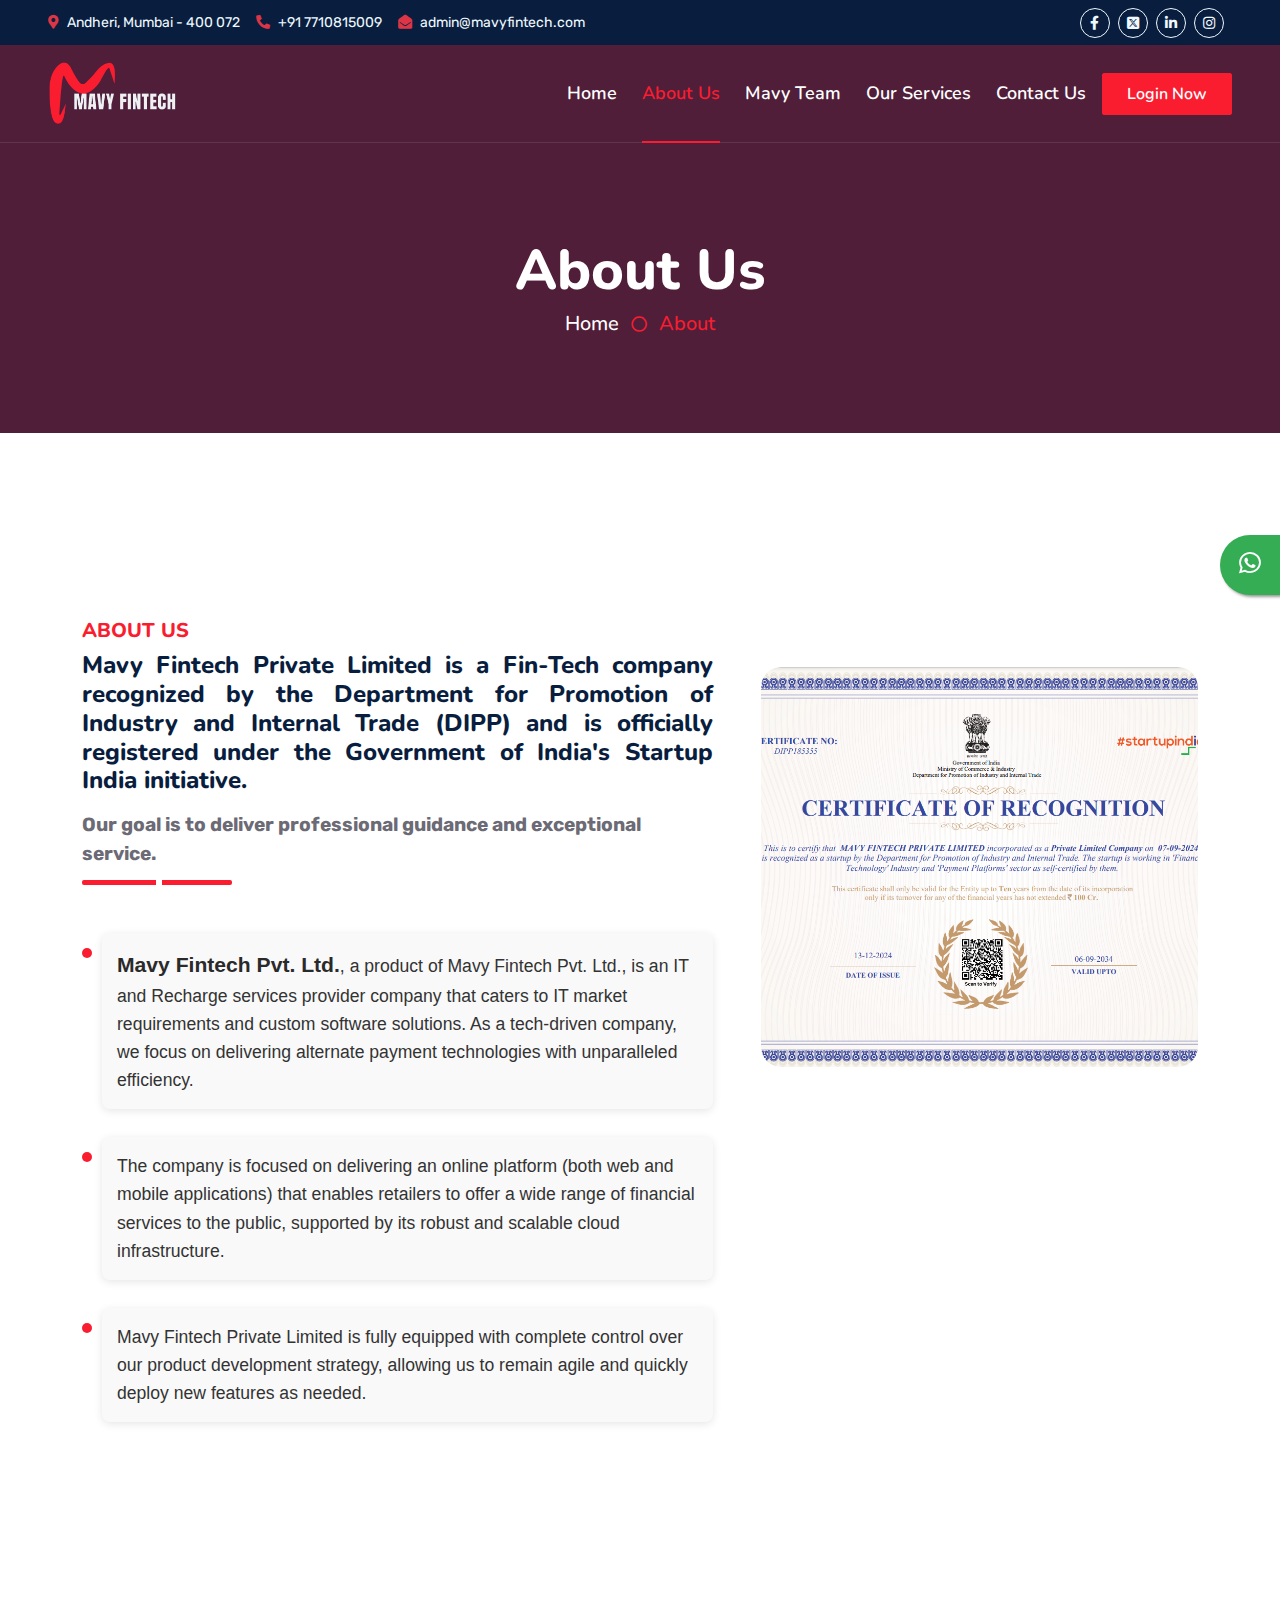
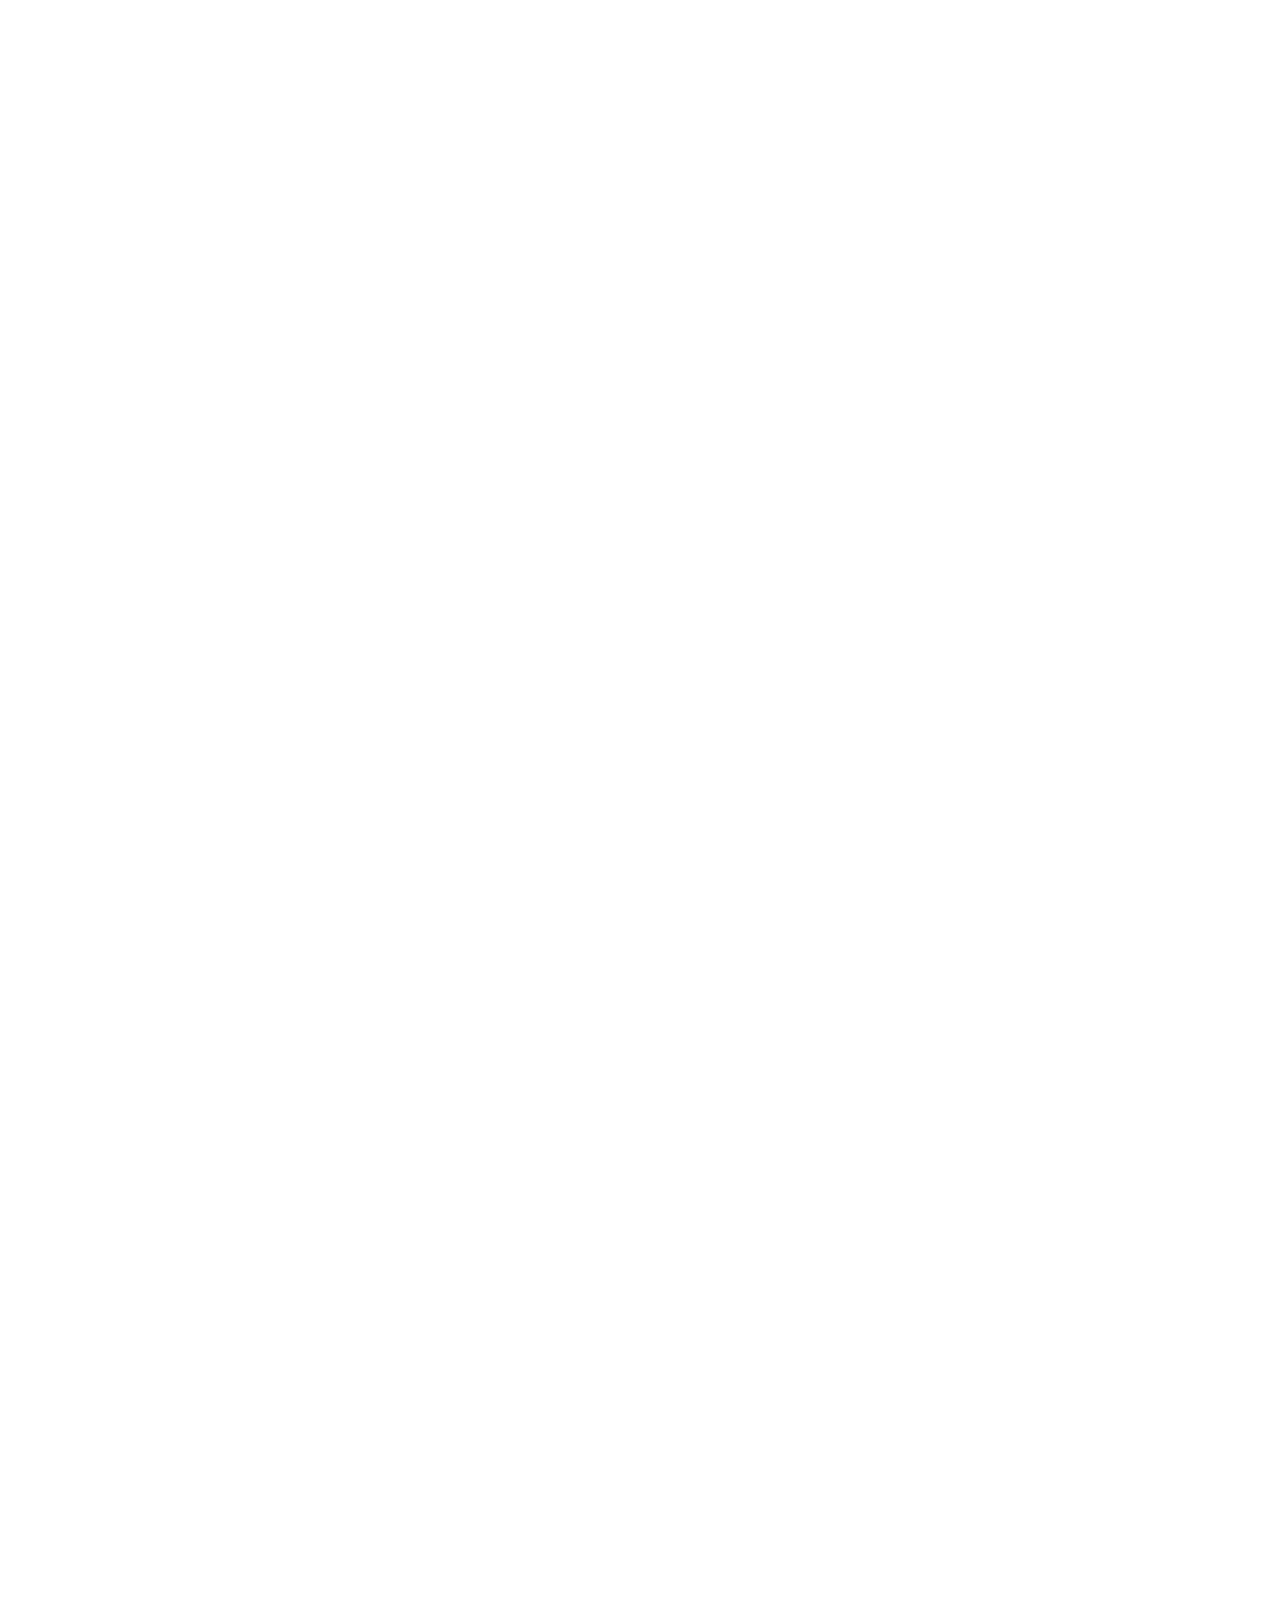
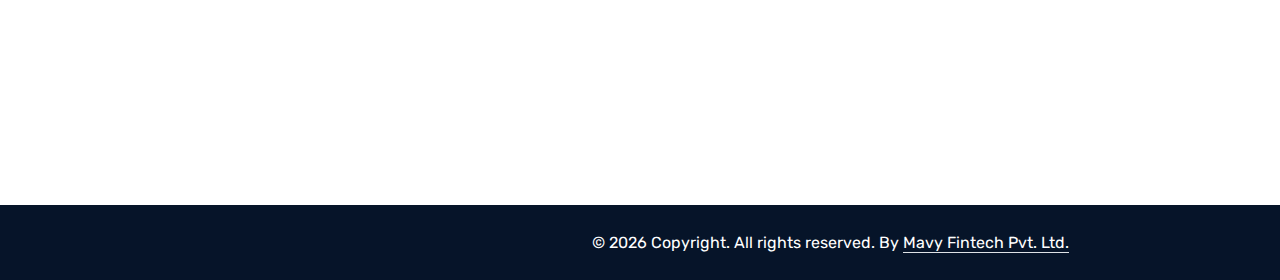
==== commit f338a896: "module changes done add team mavy section" ====
--- a/about.html
+++ b/about.html
@@ -129,6 +129,7 @@
           <div class="navbar-nav ms-auto py-0">
             <a href="index.html" class="nav-item nav-link">Home</a>
             <a href="#aboutus" class="nav-item nav-link active">About Us</a>
+            <a href="mavyteam.html" class="nav-item nav-link">Mavy Team</a>
             <a href="service.html" class="nav-item nav-link">Our Services</a>
             <a href="contact.html" class="nav-item nav-link">Contact Us</a>
           </div>
@@ -355,153 +356,54 @@
 
     <!-- Premium features end -->
     <!-- Team Start -->
-    <!-- <div class="container-fluid py-5 wow fadeInUp" data-wow-delay="0.1s">
+    <div class="container-fluid py-5 wow fadeInUp" data-wow-delay="0.1s">
       <div class="container py-5">
         <div
           class="section-title text-center position-relative pb-3 mb-5 mx-auto"
           style="max-width: 600px"
         >
-          <h5 class="fw-bold text-primary text-uppercase">Team Members</h5>
-          <h1 class="mb-0">Professional Stuffs Ready to Help Your Business</h1>
+          <h5 class="fw-bold text-primary text-uppercase">Our Founders</h5>
+          <h1 class="mb-0">Visionary Leaders Ready to Drive Your Business Forward</h1>
         </div>
         <div class="row g-5">
-          <div class="col-lg-3 wow slideInUp" data-wow-delay="0.3s">
-            <div class="team-item bg-light rounded overflow-hidden">
-              <div class="team-img position-relative overflow-hidden">
-                <img class="img-fluid w-100" src="img/akhtarsir.jpeg" alt="" />
-                <div class="team-social">
-                  <a
-                    class="btn btn-lg btn-primary btn-lg-square rounded"
-                    href=""
-                    ><i class="fab fa-twitter fw-normal"></i
-                  ></a>
-                  <a
-                    class="btn btn-lg btn-primary btn-lg-square rounded"
-                    href=""
-                    ><i class="fab fa-facebook-f fw-normal"></i
-                  ></a>
-                  <a
-                    class="btn btn-lg btn-primary btn-lg-square rounded"
-                    href=""
-                    ><i class="fab fa-instagram fw-normal"></i
-                  ></a>
-                  <a
-                    class="btn btn-lg btn-primary btn-lg-square rounded"
-                    href=""
-                    ><i class="fab fa-linkedin-in fw-normal"></i
-                  ></a>
-                </div>
+          <div class="col-lg-6 wow slideInUp" data-wow-delay="0.3s">
+              <div class="team-item bg-light rounded overflow-hidden">
+                  <div class="team-img team-founder position-relative overflow-hidden">
+                      <img class="img-fluid" src="img/akhtar.jpeg" alt="" />
+                      <!-- <div class="team-social">
+                          <a class="btn btn-lg btn-primary btn-lg-square rounded" href=""><i class="fab fa-twitter fw-normal"></i></a>
+                          <a class="btn btn-lg btn-primary btn-lg-square rounded" href=""><i class="fab fa-facebook-f fw-normal"></i></a>
+                          <a class="btn btn-lg btn-primary btn-lg-square rounded" href=""><i class="fab fa-instagram fw-normal"></i></a>
+                          <a class="btn btn-lg btn-primary btn-lg-square rounded" href=""><i class="fab fa-linkedin-in fw-normal"></i></a>
+                      </div> -->
+                  </div>
+                  <div class="text-center py-4">
+                      <h4 class="text-dark designation-name">MR. AKHTAR MOHD SAEED ALI</h4>
+                      <p class="text-uppercase m-0 text-primary">MD & Co- Founder</p>
+                  </div>
               </div>
-              <div class="text-center py-4">
-                <h4 class="text-primary">Mr. Akhtar Sir</h4>
-                <p class="text-uppercase m-0">CEO</p>
+          </div>
+          <div class="col-lg-6 wow slideInUp" data-wow-delay="0.6s">
+              <div class="team-item bg-light rounded overflow-hidden">
+                  <div class="team-img team-founder position-relative overflow-hidden">
+                      <img class="img-fluid" src="img/anjan.jpeg" alt="" />
+                      <!-- <div class="team-social">
+                          <a class="btn btn-lg btn-primary btn-lg-square rounded" href=""><i class="fab fa-twitter fw-normal"></i></a>
+                          <a class="btn btn-lg btn-primary btn-lg-square rounded" href=""><i class="fab fa-facebook-f fw-normal"></i></a>
+                          <a class="btn btn-lg btn-primary btn-lg-square rounded" href=""><i class="fab fa-instagram fw-normal"></i></a>
+                          <a class="btn btn-lg btn-primary btn-lg-square rounded" href=""><i class="fab fa-linkedin-in fw-normal"></i></a>
+                      </div> -->
+                  </div>
+                  <div class="text-center py-4">
+                      <h4 class="text-dark designation-name">MR. PAWAN SUBHASH SAGAR</h4>
+                      <p class="text-uppercase m-0 text-primary">CO-FOUNDER</p>
+                  </div>
               </div>
-            </div>
-          </div>
-          <div class="col-lg-3 wow slideInUp" data-wow-delay="0.6s">
-            <div class="team-item bg-light rounded overflow-hidden">
-              <div class="team-img position-relative overflow-hidden">
-                <img class="img-fluid w-100" src="img/anjansir.jpeg" alt="" />
-                <div class="team-social">
-                  <a
-                    class="btn btn-lg btn-primary btn-lg-square rounded"
-                    href=""
-                    ><i class="fab fa-twitter fw-normal"></i
-                  ></a>
-                  <a
-                    class="btn btn-lg btn-primary btn-lg-square rounded"
-                    href=""
-                    ><i class="fab fa-facebook-f fw-normal"></i
-                  ></a>
-                  <a
-                    class="btn btn-lg btn-primary btn-lg-square rounded"
-                    href=""
-                    ><i class="fab fa-instagram fw-normal"></i
-                  ></a>
-                  <a
-                    class="btn btn-lg btn-primary btn-lg-square rounded"
-                    href=""
-                    ><i class="fab fa-linkedin-in fw-normal"></i
-                  ></a>
-                </div>
-              </div>
-              <div class="text-center py-4">
-                <h4 class="text-primary">Mr. Anjan Sir</h4>
-                <p class="text-uppercase m-0">Designation</p>
-              </div>
-            </div>
-          </div>
-          <div class="col-lg-3 wow slideInUp" data-wow-delay="0.6s">
-            <div class="team-item bg-light rounded overflow-hidden">
-              <div class="team-img position-relative overflow-hidden">
-                <img class="img-fluid w-100" src="img/team-1.jpg" alt="" />
-                <div class="team-social">
-                  <a
-                    class="btn btn-lg btn-primary btn-lg-square rounded"
-                    href=""
-                    ><i class="fab fa-twitter fw-normal"></i
-                  ></a>
-                  <a
-                    class="btn btn-lg btn-primary btn-lg-square rounded"
-                    href=""
-                    ><i class="fab fa-facebook-f fw-normal"></i
-                  ></a>
-                  <a
-                    class="btn btn-lg btn-primary btn-lg-square rounded"
-                    href=""
-                    ><i class="fab fa-instagram fw-normal"></i
-                  ></a>
-                  <a
-                    class="btn btn-lg btn-primary btn-lg-square rounded"
-                    href=""
-                    ><i class="fab fa-linkedin-in fw-normal"></i
-                  ></a>
-                </div>
-              </div>
-              <div class="text-center py-4">
-                <h4 class="text-primary">Mr. Anjan Sir</h4>
-                <p class="text-uppercase m-0">Designation</p>
-              </div>
-            </div>
-          </div>
-          <div class="col-lg-3 wow slideInUp" data-wow-delay="0.6s">
-            <div class="team-item bg-light rounded overflow-hidden">
-              <div class="team-img position-relative overflow-hidden">
-                <img class="img-fluid w-100" src="img/team-2.jpg" alt="" />
-                <div class="team-social">
-                  <a
-                    class="btn btn-lg btn-primary btn-lg-square rounded"
-                    href=""
-                    ><i class="fab fa-twitter fw-normal"></i
-                  ></a>
-                  <a
-                    class="btn btn-lg btn-primary btn-lg-square rounded"
-                    href=""
-                    ><i class="fab fa-facebook-f fw-normal"></i
-                  ></a>
-                  <a
-                    class="btn btn-lg btn-primary btn-lg-square rounded"
-                    href=""
-                    ><i class="fab fa-instagram fw-normal"></i
-                  ></a>
-                  <a
-                    class="btn btn-lg btn-primary btn-lg-square rounded"
-                    href=""
-                    ><i class="fab fa-linkedin-in fw-normal"></i
-                  ></a>
-                </div>
-              </div>
-              <div class="text-center py-4">
-                <h4 class="text-primary">Mr. Anjan Sir</h4>
-                <p class="text-uppercase m-0">Designation</p>
-              </div>
-            </div>
-          </div>
-        </div>
-      </div>
-    </div> -->
+          </div>
+      </div>
+      </div>
+    </div>
     <!-- Team End -->
-
     <!-- Vendor Start -->
     <div class="container-fluid py-5 wow fadeInUp" data-wow-delay="0.1s">
       <div class="container py-5 mb-5">
@@ -513,7 +415,7 @@
         </div>
         <div class="bg-white">
           <div class="owl-carousel vendor-carousel">
-            <img src="img/Safexpay-Logo-New-01-ed.png" alt="Touras Logo" />
+            <img src="img/safexpay.png" alt="Touras Logo" />
             <img src="img/ISERVEU-MAIN-LOGO.png" alt="ISERVEU Logo" />
             <img
               src="img/Airtel_Payments_Bank_logo.svg.png"
@@ -672,9 +574,8 @@
                 &copy; <span id="year"></span> Copyright. All rights reserved.
                 By
                 <a class="text-white border-bottom" href="#"
-                  >Mavy Fintech Pvt.</a
+                  >Mavy Fintech Pvt. Ltd.</a
                 >
-                Ltd.
               </p>
             </div>
           </div>
--- a/css/style.css
+++ b/css/style.css
@@ -426,6 +426,7 @@
 /*** Team ***/
 .team-item {
   transition: 0.5s;
+  border-radius: 20px !important;
 }
 
 .team-social {
@@ -517,6 +518,14 @@
     url(../img/tc.jpg) center center no-repeat !important;
   background-size: cover !important;
 }
+
+.bg-team-mavy {
+  background: linear-gradient(rgba(9, 30, 62, 0.7), rgba(9, 30, 62, 0.7)),
+    url(../img/group-people-working-out-business-plan-office.jpg) no-repeat !important;
+  background-size: cover !important;
+  background-position: center 30% !important; /* Move the image slightly down */
+}
+
 
 .bg-privacy {
   background: linear-gradient(rgba(9, 30, 62, 0.7), rgba(9, 30, 62, 0.7)),
@@ -802,4 +811,26 @@
 
 .float i[data-tooltip]:hover::after {
   transform: scale(1);
+}
+
+.designation-name{
+  font-size: 15px;
+}
+
+
+.team-founder {
+  position: relative;
+  overflow: hidden;
+  height: 300px; /* Adjust the height as needed */
+}
+
+.team-founder img {
+  width: 100%; /* Make the image fill the container width */
+  height: 100%; /* Make the image fill the container height */
+  object-fit: cover; /* Ensure the image covers the container without distortion */
+  object-position: top; /* Focus on the top part of the image (where faces are) */
+}
+
+.team-founder{
+  height: 500px;
 }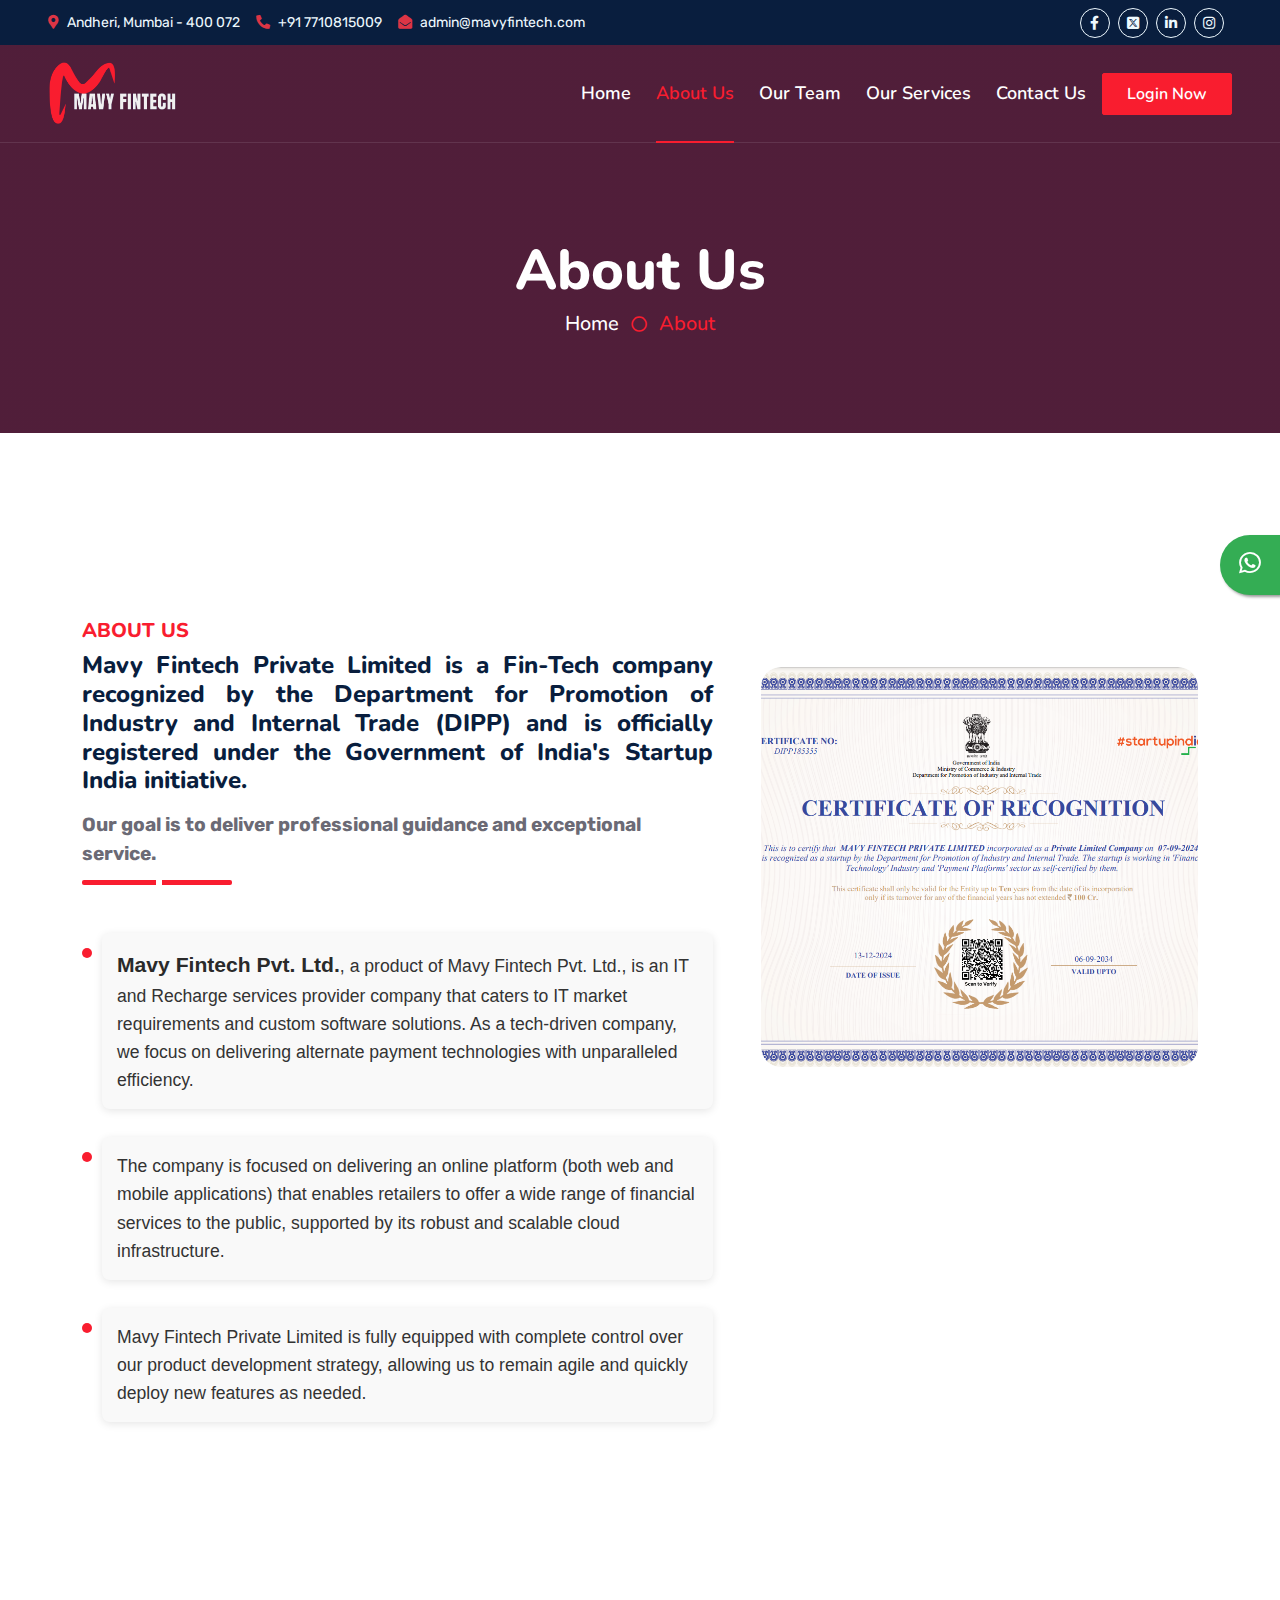
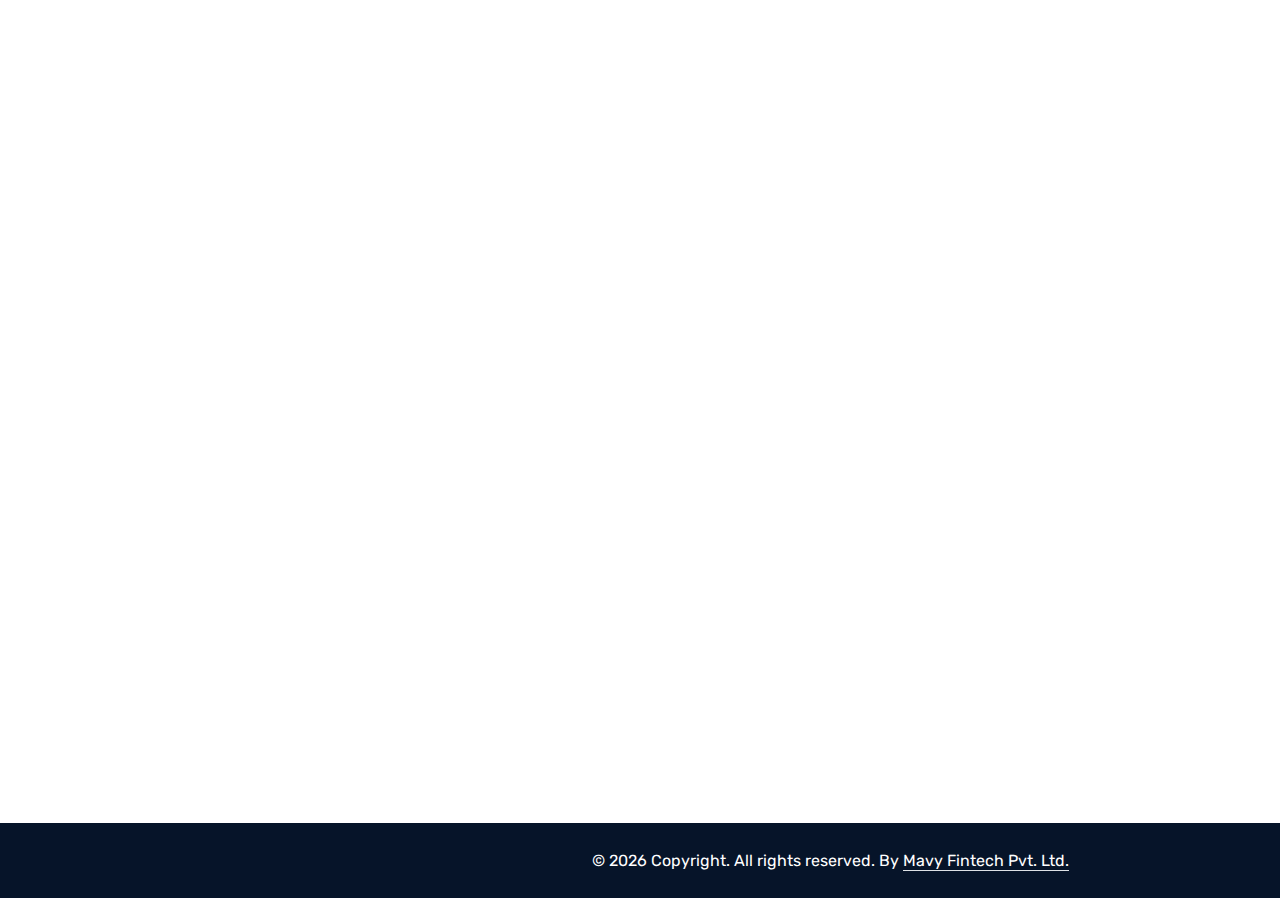
==== commit d9972bd4: "our team mavy changes done" ====
--- a/about.html
+++ b/about.html
@@ -129,7 +129,7 @@
           <div class="navbar-nav ms-auto py-0">
             <a href="index.html" class="nav-item nav-link">Home</a>
             <a href="#aboutus" class="nav-item nav-link active">About Us</a>
-            <a href="mavyteam.html" class="nav-item nav-link">Mavy Team</a>
+            <a href="mavyteam.html" class="nav-item nav-link">Our Team</a>
             <a href="service.html" class="nav-item nav-link">Our Services</a>
             <a href="contact.html" class="nav-item nav-link">Contact Us</a>
           </div>
@@ -356,7 +356,7 @@
 
     <!-- Premium features end -->
     <!-- Team Start -->
-    <div class="container-fluid py-5 wow fadeInUp" data-wow-delay="0.1s">
+    <!-- <div class="container-fluid py-5 wow fadeInUp" data-wow-delay="0.1s">
       <div class="container py-5">
         <div
           class="section-title text-center position-relative pb-3 mb-5 mx-auto"
@@ -370,12 +370,6 @@
               <div class="team-item bg-light rounded overflow-hidden">
                   <div class="team-img team-founder position-relative overflow-hidden">
                       <img class="img-fluid" src="img/akhtar.jpeg" alt="" />
-                      <!-- <div class="team-social">
-                          <a class="btn btn-lg btn-primary btn-lg-square rounded" href=""><i class="fab fa-twitter fw-normal"></i></a>
-                          <a class="btn btn-lg btn-primary btn-lg-square rounded" href=""><i class="fab fa-facebook-f fw-normal"></i></a>
-                          <a class="btn btn-lg btn-primary btn-lg-square rounded" href=""><i class="fab fa-instagram fw-normal"></i></a>
-                          <a class="btn btn-lg btn-primary btn-lg-square rounded" href=""><i class="fab fa-linkedin-in fw-normal"></i></a>
-                      </div> -->
                   </div>
                   <div class="text-center py-4">
                       <h4 class="text-dark designation-name">MR. AKHTAR MOHD SAEED ALI</h4>
@@ -387,12 +381,6 @@
               <div class="team-item bg-light rounded overflow-hidden">
                   <div class="team-img team-founder position-relative overflow-hidden">
                       <img class="img-fluid" src="img/anjan.jpeg" alt="" />
-                      <!-- <div class="team-social">
-                          <a class="btn btn-lg btn-primary btn-lg-square rounded" href=""><i class="fab fa-twitter fw-normal"></i></a>
-                          <a class="btn btn-lg btn-primary btn-lg-square rounded" href=""><i class="fab fa-facebook-f fw-normal"></i></a>
-                          <a class="btn btn-lg btn-primary btn-lg-square rounded" href=""><i class="fab fa-instagram fw-normal"></i></a>
-                          <a class="btn btn-lg btn-primary btn-lg-square rounded" href=""><i class="fab fa-linkedin-in fw-normal"></i></a>
-                      </div> -->
                   </div>
                   <div class="text-center py-4">
                       <h4 class="text-dark designation-name">MR. PAWAN SUBHASH SAGAR</h4>
@@ -402,7 +390,7 @@
           </div>
       </div>
       </div>
-    </div>
+    </div> -->
     <!-- Team End -->
     <!-- Vendor Start -->
     <div class="container-fluid py-5 wow fadeInUp" data-wow-delay="0.1s">
--- a/css/style.css
+++ b/css/style.css
@@ -228,7 +228,7 @@
   left: 0;
   right: 0;
   bottom: 0;
-  background: rgba(9, 30, 62, 0.7);
+  background: rgba(9, 30, 62, 0.3);
   z-index: 1;
 }
 
